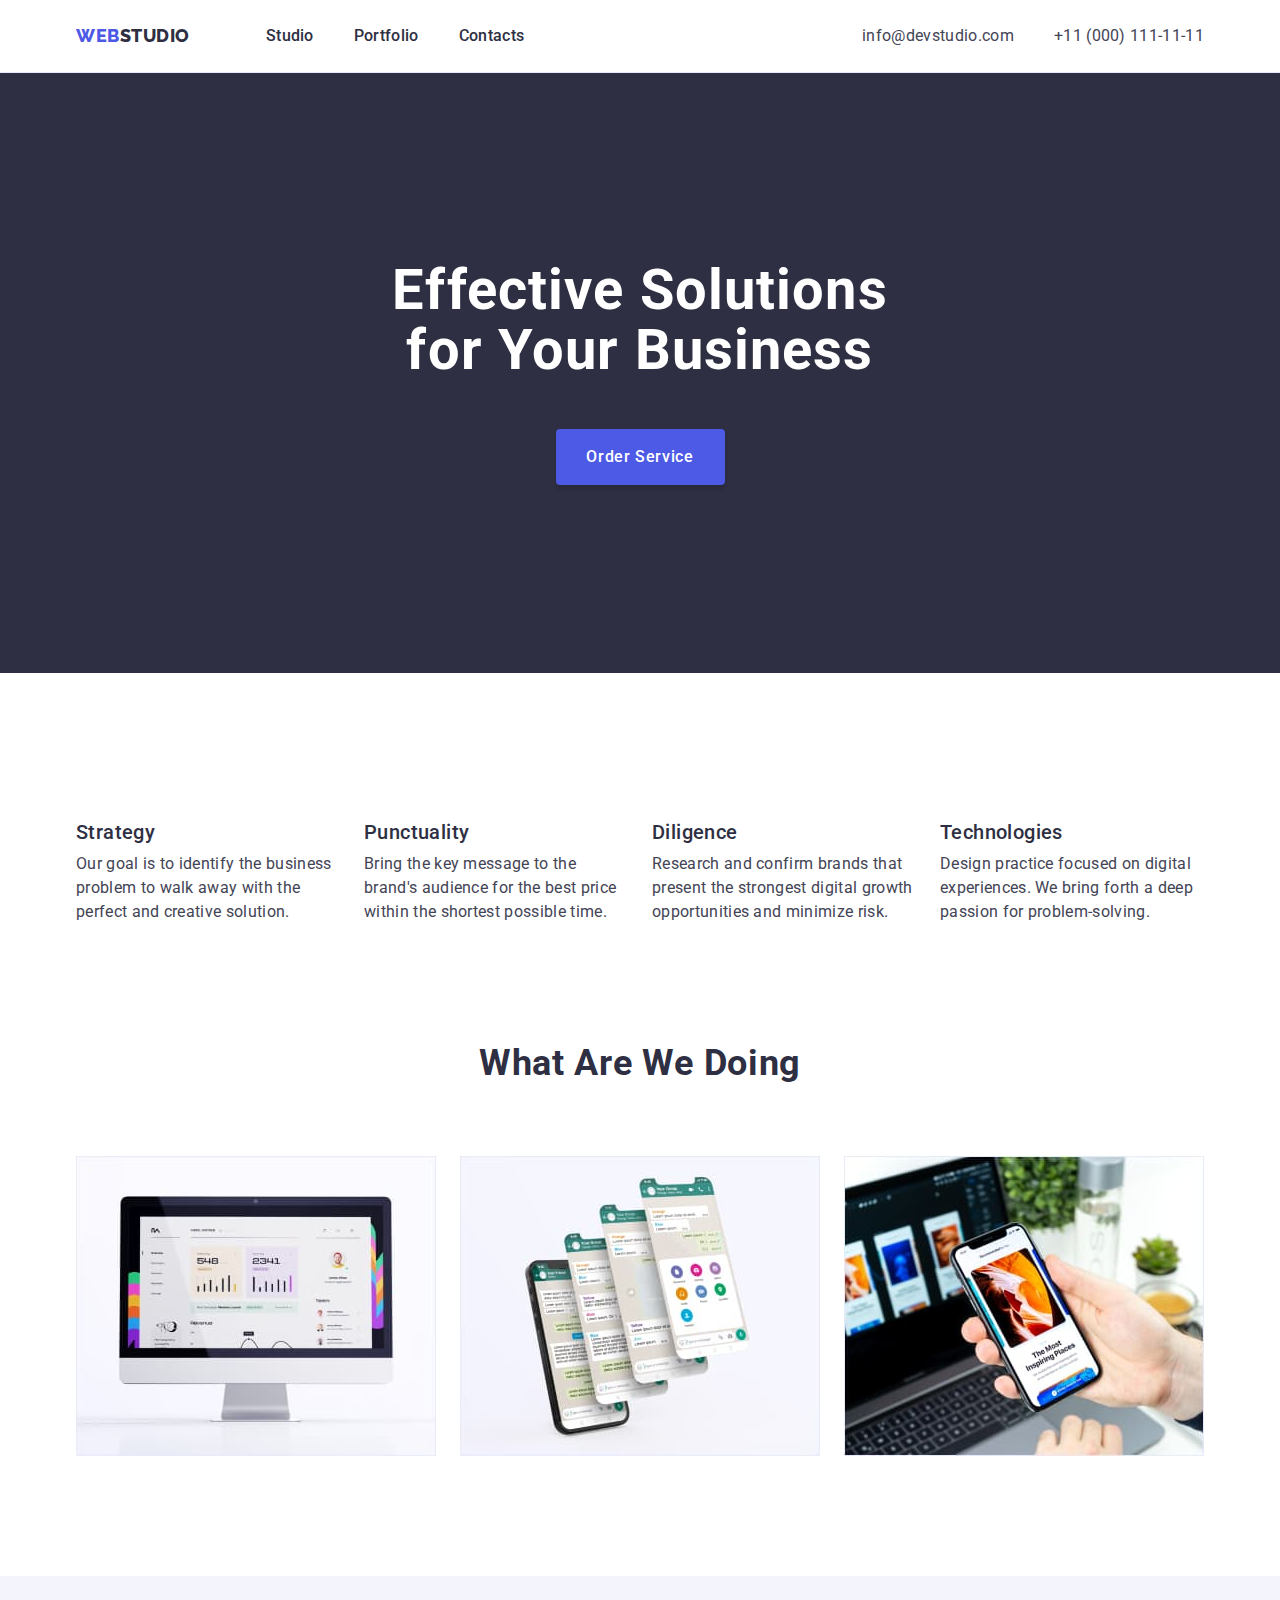
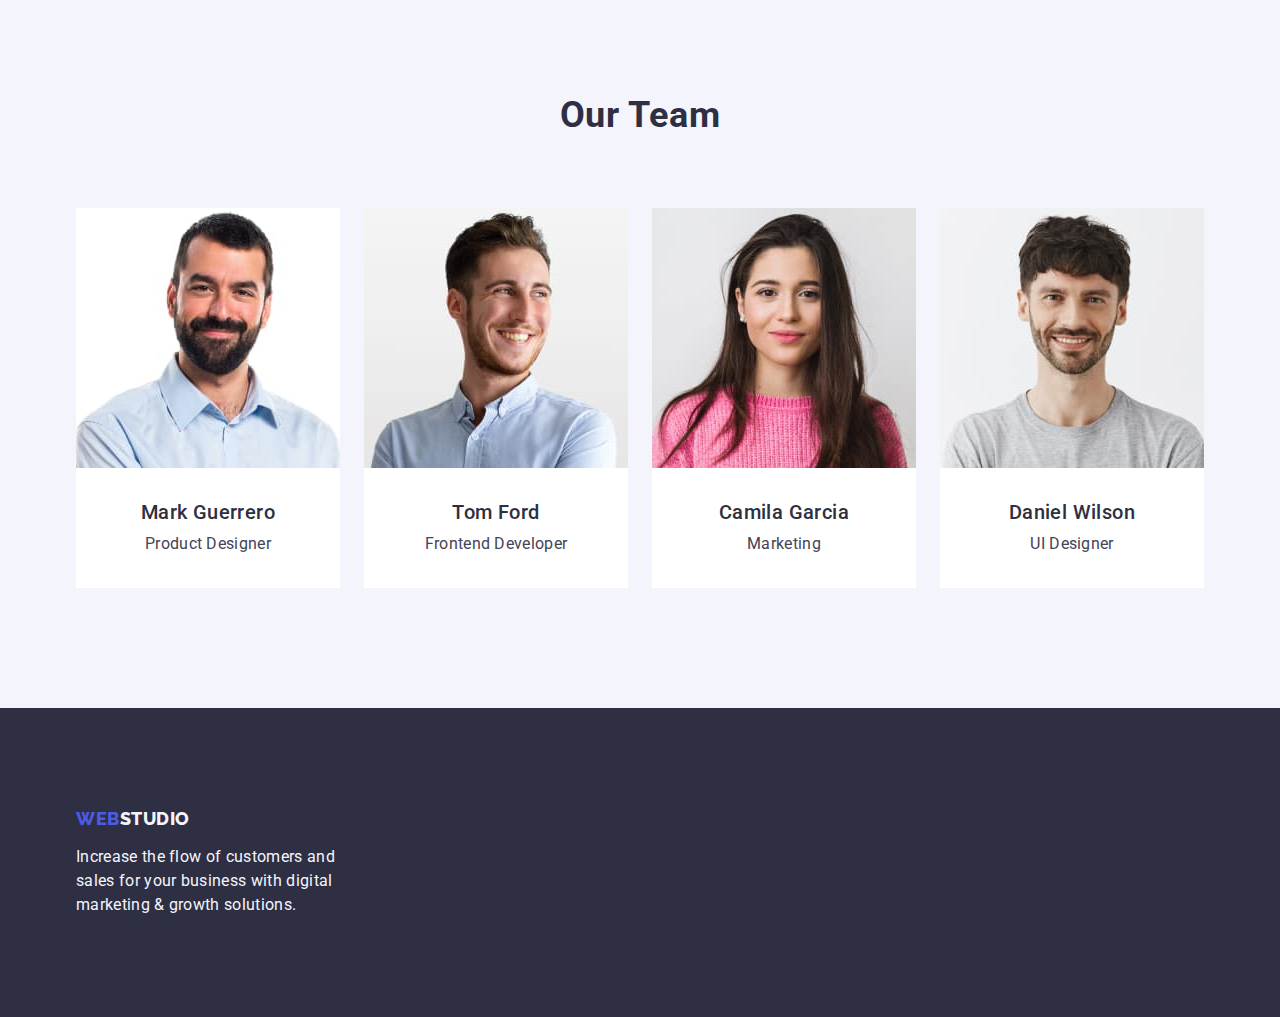
==== index.html @ fc1db621 "Initial commit" ====
<!DOCTYPE html>
<html lang="en">
  <head>
    <meta charset="UTF-8" />
    <meta http-equiv="X-UA-Compatible" content="IE=edge" />
    <meta name="viewport" content="width=device-width, initial-scale=1.0" />
    <title>WebStudio</title>
    <link
      rel="stylesheet"
      href="https://cdnjs.cloudflare.com/ajax/libs/modern-normalize/1.0.0/modern-normalize.min.css"
    />
    <link rel="stylesheet" href="./css/styles.css" />
    <link rel="preconnect" href="https://fonts.googleapis.com" />
    <link rel="preconnect" href="https://fonts.gstatic.com" crossorigin />
    <link
      href="https://fonts.googleapis.com/css2?family=Raleway:wght@800&family=Roboto:wght@400;500;700;900&display=swap"
      rel="stylesheet"
    />
  </head>
  <body>
    <!-- header -->
    <header class="line-head">
      <div class="head-flex container">
        <nav class="nav-head">
          <!-- logo -->
          <a href="./index.html" class="logo-link link"
            >Web<span class="box-studio">Studio</span></a
          >
          <!-- menu_nav -->
          <ul class="menu-nav list">
            <li class="menu-link">
              <a href="./index.html" class="link-nav link">Studio</a>
            </li>
            <li class="menu-link">
              <a href="./portfolio.html" class="link-nav link">Portfolio</a>
            </li>
            <li class="menu-link">
              <a href="" class="link-nav link">Contacts</a>
            </li>
          </ul>
        </nav>
        <!-- number-phone -->
        <address class="contacts">
          <ul class="list menu-nav">
            <li>
              <a href="mailto:info@devstudio.com" class="link-cont link"
                >info@devstudio.com</a
              >
            </li>
            <li>
              <a href="tel:+110001111111" class="link-cont link"
                >+11 (000) 111-11-11</a
              >
            </li>
          </ul>
        </address>
      </div>
    </header>
    <!--main_content-->
    <main class="main-content">
      <!-- hero -->
      <section class="hero-img">
        <div class="container">
          <!-- title_text -->
          <h1 class="hero-title">Effective Solutions for Your Business</h1>
          <!-- button_order_servis -->
          <button type="button" class="order-btn">Order Service</button>
        </div>
      </section>
      <!-- section_feature -->
      <section class="feature-sect">
        <div class="container">
          <h2 class="title-features">What are our features?</h2>
          <!-- feature_list -->
          <ul class="list feature-list">
            <!-- feature1 -->
            <li class="child-list">
              <!-- title -->
              <h3 class="title-three desc-feature">Strategy</h3>
              <!-- description -->
              <p class="paragraphs">
                Our goal is to identify the business problem to walk away with
                the perfect and creative solution.
              </p>
            </li>
            <!-- feature2 -->
            <li class="child-list">
              <!-- title -->
              <h3 class="title-three desc-feature">Punctuality</h3>
              <!-- description -->
              <p class="paragraphs">
                Bring the key message to the brand's audience for the best price
                within the shortest possible time.
              </p>
            </li>
            <!-- feature3 -->
            <li class="child-list">
              <!-- title -->
              <h3 class="title-three desc-feature">Diligence</h3>
              <!-- description -->
              <p class="paragraphs">
                Research and confirm brands that present the strongest digital
                growth opportunities and minimize risk.
              </p>
            </li>
            <!-- feature4 -->
            <li class="child-list">
              <!-- title -->
              <h3 class="title-three desc-feature">Technologies</h3>
              <!-- description -->
              <p class="paragraphs">
                Design practice focused on digital experiences. We bring forth a
                deep passion for problem-solving.
              </p>
            </li>
          </ul>
        </div>
      </section>
      <!-- what_are_we_doing -->
      <section class="we-do-sect">
        <div class="container">
          <h2 class="we-do-title">What are we doing</h2>
          <!-- photo_list -->
          <ul class="list photo-list">
            <li class="part-of-photo-list">
              <img
                src="./images/display_laptop.jpg"
                alt="Display laptop"
                width="360"
              />
            </li>
            <li class="part-of-photo-list">
              <img
                src="./images/phone_screanshots.jpg"
                alt="Phone Screanshots"
                width="360"
              />
            </li>
            <li class="part-of-photo-list">
              <img
                src="./images/phone_in_hand.jpg"
                alt="Phone in hand"
                width="360"
              />
            </li>
          </ul>
        </div>
      </section>
      <!-- our_team -->
      <section class="our-team">
        <div class="container">
          <h2 class="we-do-title our-team-title">Our Team</h2>
          <ul class="list list-our-team">
            <!-- employee_profile_mark_guerrero  -->
            <li class="our-team-cards">
              <!-- photo -->
              <img src="./images/mark.jpg" alt="team member" width="264" />
              <div class="name-job">
                <!-- name -->
                <h3 class="title-three title-prof">Mark Guerrero</h3>
                <!-- job title -->
                <p class="paragraphs par-prof">Product Designer</p>
              </div>
            </li>
            <!-- employee_profile_tom_ford  -->
            <li class="our-team-cards">
              <!-- photo -->
              <img src="./images/tom.jpg" alt="team member" width="264" />
              <div class="name-job">
                <!-- name -->
                <h3 class="title-three title-prof">Tom Ford</h3>
                <!-- job title -->
                <p class="paragraphs par-prof">Frontend Developer</p>
              </div>
            </li>
            <!-- employee_profile_camila_garcia  -->
            <li class="our-team-cards">
              <!-- photo -->
              <img src="./images/camila.jpg" alt="team member" width="264" />
              <!-- name -->
              <div class="name-job">
                <h3 class="title-three title-prof">Camila Garcia</h3>
                <!-- job title -->
                <p class="paragraphs par-prof">Marketing</p>
              </div>
            </li>
            <!-- employee_profile_daniel_wilson  -->
            <li class="our-team-cards">
              <!-- photo -->
              <img src="./images/daniel.jpg" alt="team member" width="264" />
              <div class="name-job">
                <!-- name -->
                <h3 class="title-three title-prof">Daniel Wilson</h3>
                <!-- job title -->
                <p class="paragraphs par-prof">UI Designer</p>
              </div>
            </li>
          </ul>
        </div>
      </section>
    </main>
    <!--footer-->
    <footer class="footer-site">
      <div class="container">
        <!-- logo -->
        <a href="./index.html" class="logo-link-foot link"
          >Web<span class="box-web-foot">Studio</span></a
        >
        <p class="foot-paragraph">
          Increase the flow of customers and sales for your business with
          digital marketing & growth solutions.
        </p>
      </div>
    </footer>
  </body>
</html>
---- css/styles.css ----
:root {
  --btn-brd-collor: #e7e9fc;
  --primary-brand-iris: #4d5ae5;
  --pressed-state-ocean: #404bbf;
  --nav-blue: #2e2f42;
  --body-text-slate: #434455;
  --paragraf-collor: #434455;
  --light-bgr-cloud: #f4f4fd;
  --primary-bg: #fff;
}
/* global-selectors */
*,
*::before,
*::after {
  margin: 0;
  padding: 0;
}
img {
  display: block;
}
body {
  font-family: "Roboto", sans-serif;
  color: var(--body-text-slate);
  background-color: var(--primary-bg);
}
/* overall dimensions of the box */
.container {
  width: 1158px;
  margin: 0 auto;
  padding: 0 15px;
}
/* site-head*/
.line-head {
  background-color: var(--primary-bg);
  border-bottom: 1px solid #e7e9fc;
}

.head-flex {
  display: flex;
  align-items: center;
}
/* navigation-block */
.nav-head {
  display: flex;
  align-items: center;
  margin-right: auto;
}
/* logo */
.logo-link {
  margin-right: 76px;
  font-family: "Raleway", sans-serif;
  font-weight: 800;
  font-size: 18px;
  line-height: 1.17;
  letter-spacing: 0.03em;
  text-transform: uppercase;
  color: var(--primary-brand-iris);
}
.logo-link .box-studio {
  color: var(--nav-blue);
}
/* site-nav */
.menu-nav {
  display: flex;
  gap: 40px;
}
.link-nav {
  display: block;
  padding: 24px 0;
  font-family: "Roboto", sans-serif;
  font-weight: 500;
  font-size: 16px;
  line-height: 1.5;
  letter-spacing: 0.02em;
  color: var(--nav-blue);
}
.link-nav:hover {
  color: var(--pressed-state-ocean);
}
.link-nav:focus {
  color: var(--pressed-state-ocean);
}
/* list-address */
.contacts {
  font-style: normal;
}
.link-cont {
  display: block;
  padding: 24px 0;
  font-family: "Roboto", sans-serif;
  font-weight: 400;
  font-size: 16px;
  line-height: 1.5;
  font-style: normal;
  letter-spacing: 0.02em;
  color: var(--body-text-slate);
}
.link-cont:hover {
  color: var(--pressed-state-ocean);
}
.link-cont:focus {
  color: var(--pressed-state-ocean);
}
/* site-main */
.main-content {
  background-color: var(--primary-bg);
}
/* block-hero */
.hero-img {
  background-color: var(--nav-blue);
  padding: 188px 0;
}
.hero-title {
  margin: 0 auto 48px;
  max-width: 496px;
  font-family: "Roboto";
  font-weight: 700;
  font-size: 56px;
  line-height: 1.07;
  text-align: center;
  letter-spacing: 0.02em;
  color: var(--primary-bg);
}
.order-btn {
  margin: 0 auto;
  height: 56px;
  min-width: 169px;
  display: block;
  font-family: "Roboto", sans-serif;
  font-weight: 500;
  font-size: 16px;
  line-height: 1.5;
  letter-spacing: 0.04em;
  border-radius: 4px;
  border: none;
  box-shadow: 0px 4px 4px rgba(0, 0, 0, 0.15);
  color: var(--primary-bg);
  background-color: var(--primary-brand-iris);
  cursor: pointer;
}
.order-btn:hover {
  background-color: var(--pressed-state-ocean);
}
.order-btn:focus {
  background-color: var(--pressed-state-ocean);
}
/* block feature */
.feature-sect {
  padding: 120px 0;
}
.feature-list {
  display: flex;
  gap: 24px;
}
.child-list {
  width: calc((100% - 72px) / 4);
}
.title-features {
  visibility: hidden;
}
.desc-feature {
  margin-bottom: 8px;
}
.title-three {
  font-family: "Roboto", sans-serif;
  font-weight: 500;
  font-size: 20px;
  line-height: 1.2;
  letter-spacing: 0.02em;
  list-style: none;
  color: var(--nav-blue);
}
.paragraphs {
  font-family: "Roboto", sans-serif;
  font-size: 16px;
  line-height: 1.5;
  letter-spacing: 0.02em;
  color: var(--body-text-slate);
}
/* block-we-do */
.we-do-sect {
  padding-bottom: 120px;
}
.we-do-title {
  margin-bottom: 72px;
  font-family: "Roboto" sans-serif;
  font-weight: 700;
  font-size: 36px;
  line-height: 1.11;
  text-align: center;
  letter-spacing: 0.02em;
  text-transform: capitalize;
  color: var(--nav-blue);
}
.photo-list {
  display: flex;
  gap: 24px;
}
.part-of-photo-list {
  width: calc((100% - 48px) / 3);
}
/* block-our-team */
.our-team {
  background-color: var(--light-bgr-cloud);
  padding: 120px 0;
}
.our-team-title {
  margin-bottom: 72px;
}
.list-our-team {
  display: flex;
  gap: 24px;
}
.our-team-cards {
  background-color: #ffffff;
  flex-basis: calc((100% - 3 * 24px) / 4);
}
.name-job {
  padding: 32px 16px;
  border-radius: 0px 0px 4px 4px;
}
.title-prof {
  text-align: center;
  margin-bottom: 8px;
}
.par-prof {
  text-align: center;
}
/* content-footer-studio */
.footer-site {
  background-color: var(--nav-blue);
  padding: 100px 0;
}
.footer-site p {
  font-family: "Roboto";
  font-weight: 400;
  font-size: 16px;
  line-height: 24px;
  color: var(--light-bgr-cloud);
}
.logo-link-foot {
  display: inline-block;
  margin-bottom: 16px;
  font-family: "Raleway", sans-serif;
  font-weight: 800;
  font-size: 18px;
  line-height: 1.17;
  letter-spacing: 0.03em;
  text-transform: uppercase;
  color: var(--primary-brand-iris);
}
.logo-link-foot .box-web-foot {
  color: var(--light-bgr-cloud);
}
/* main-content-portfolio */
/* block-filtr-btn */
.portf-sect {
  padding: 96px 120px;
}
.list-flt-btn {
  display: flex;
  justify-content: center;
  gap: 24px;
  margin-bottom: 72px;
}
.list {
  list-style: none;
}
.btn {
  padding: 12px 24px;
  font-family: "Roboto", sans-serif;
  font-weight: 500;
  font-size: 16px;
  line-height: 1.5;
  letter-spacing: 0.04em;
  border: 1px solid var(--btn-brd-collor);
  border-radius: 4px;
  background-color: var(--light-bgr-cloud);
  color: var(--primary-brand-iris);
  cursor: pointer;
}
.btn:active {
  font-family: "Roboto", sans-serif;
  font-weight: 500;
  font-size: 16px;
  line-height: 1.5;
  letter-spacing: 0.04em;
  box-shadow: 0px 3px 1px rgba(0, 0, 0, 0.1), 0px 2px 1px rgba(0, 0, 0, 0.08),
    0px 2px 2px rgba(0, 0, 0, 0.12);
  background-color: var(--pressed-state-ocean);
  color: var(--primary-bg);
}
.btn:hover {
  color: #ffffff;
  background-color: #404bbf;
  border: 1px solid transparent;
}
.btn:focus {
  color: #ffffff;
  background-color: #404bbf;
  border: 1px solid transparent;
}
.link {
  text-decoration: none;
}
.gall-list {
  display: flex;
  flex-wrap: wrap;
  column-gap: 24px;
  row-gap: 48px;
}
.part-of-gall-list {
  flex-basis: calc((100% - 48px) / 3);
}
.name-categ {
  padding: 32px 16px;
  border: 1px solid var(--btn-brd-collor);
  border-top: none;
}
.gallery {
  font-family: "Roboto";
  font-weight: 500;
  font-size: 20px;
  line-height: 24px;
  letter-spacing: 0.02em;
  color: var(--nav-blue);
}
.gall-title {
  margin-bottom: 8px;
}
/* footer-portfolio */

.foot-paragraph {
  max-width: 264px;
  font-family: "Roboto", sans-serif;
  font-weight: 400;
  font-size: 16px;
  line-height: 1.5;
  letter-spacing: 0.02em;
  color: var(--light-bgr-cloud);
}
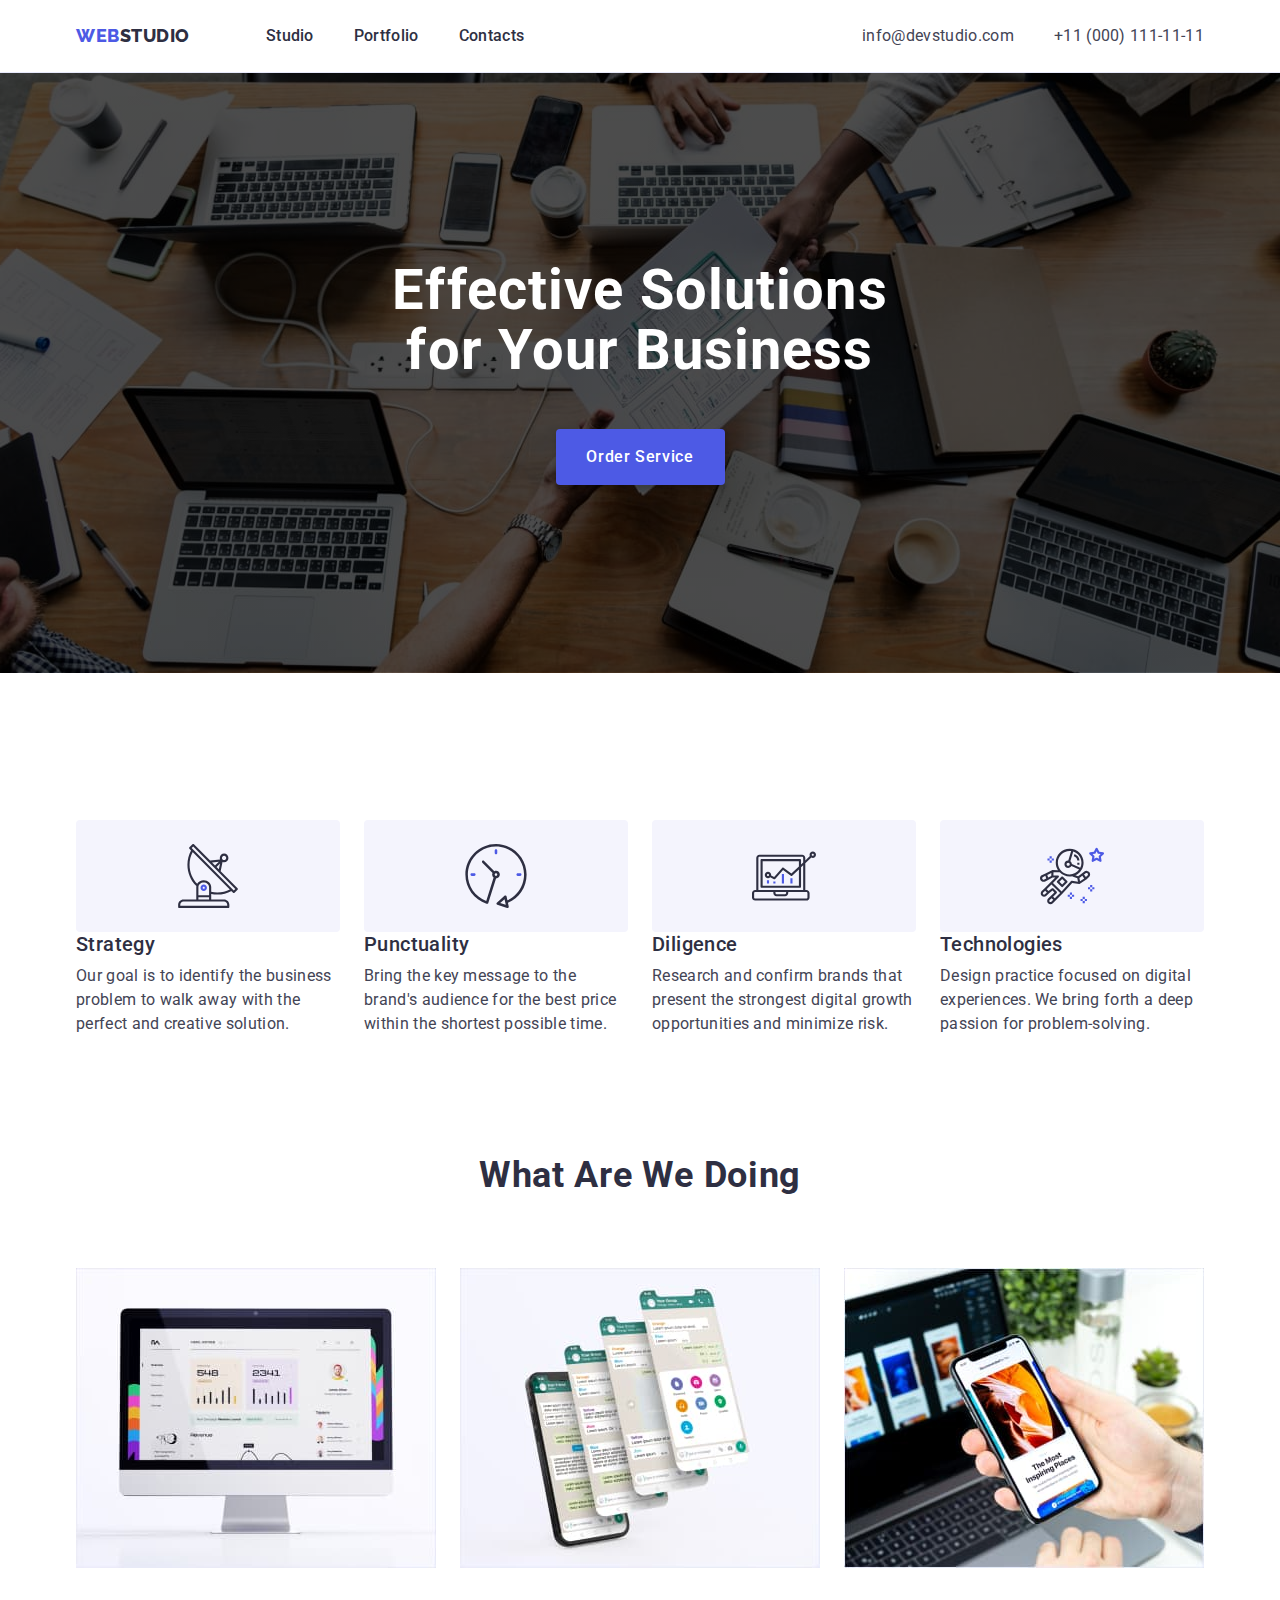
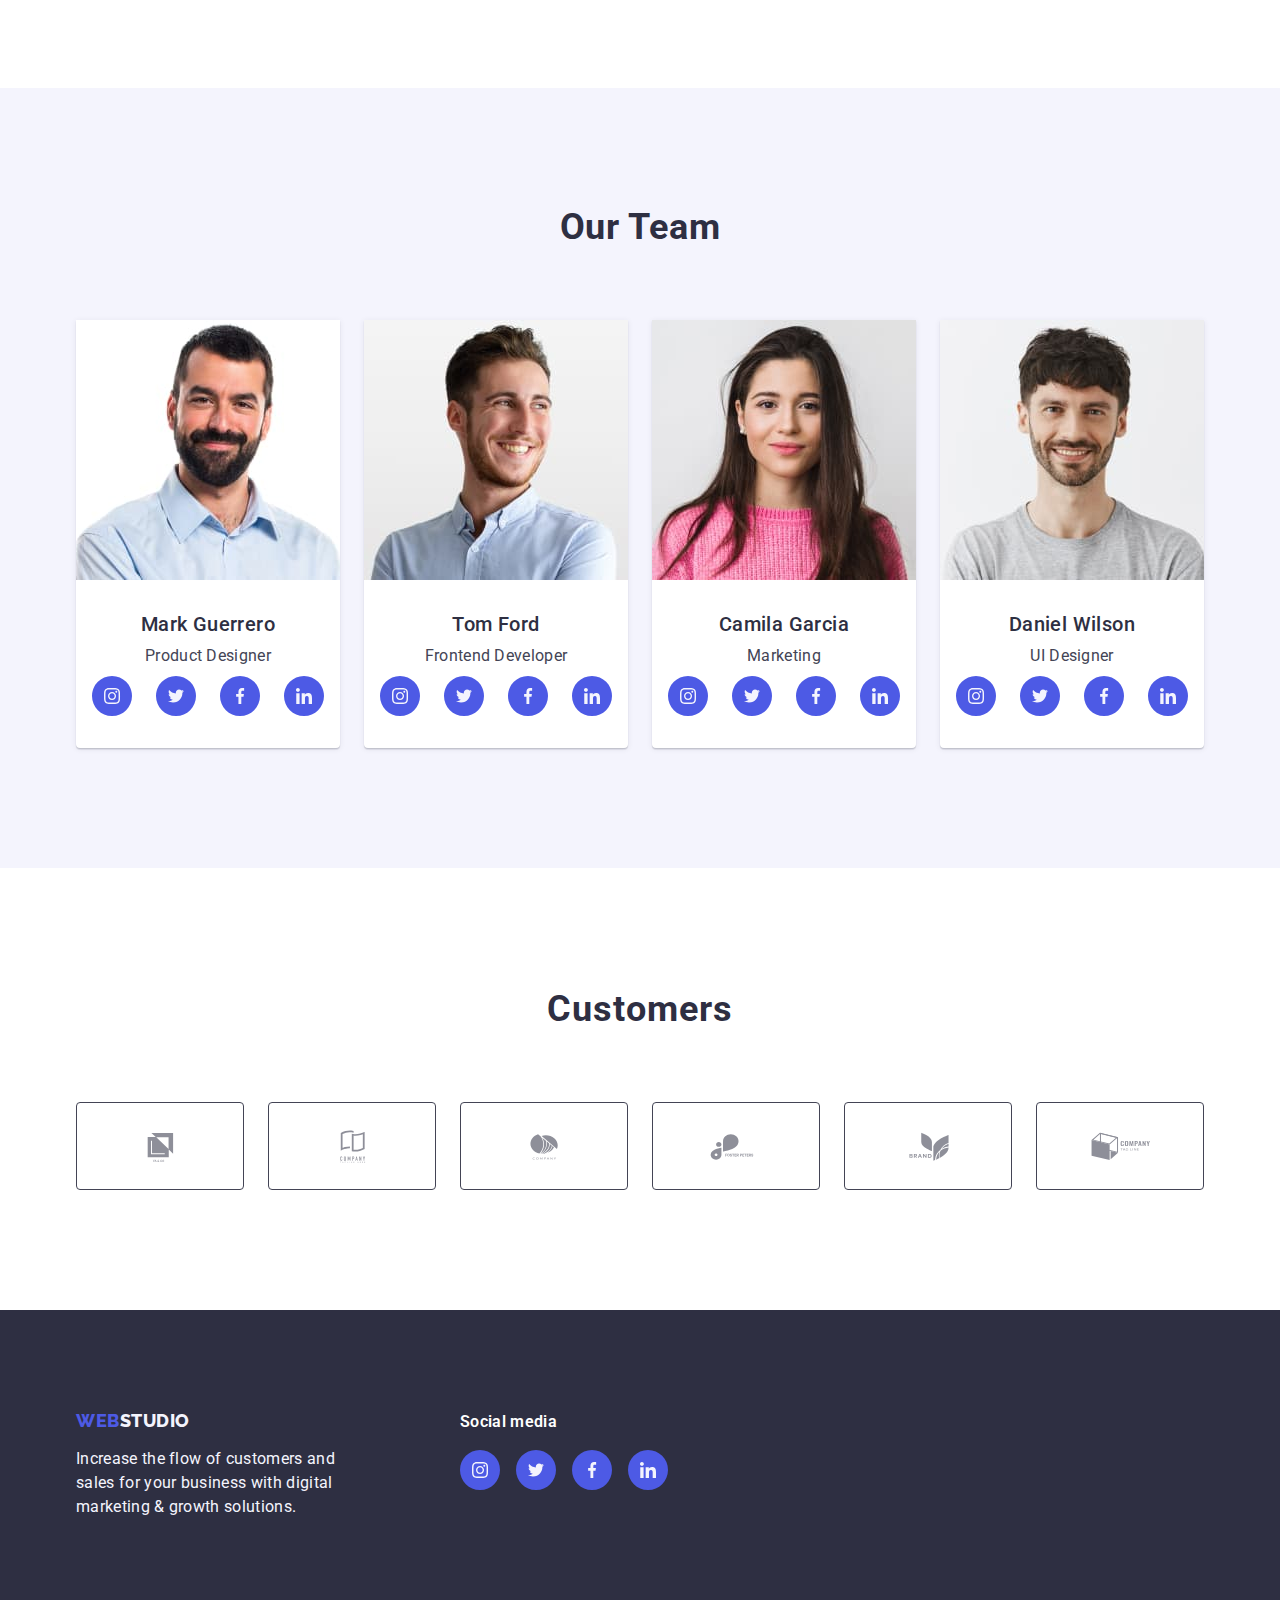
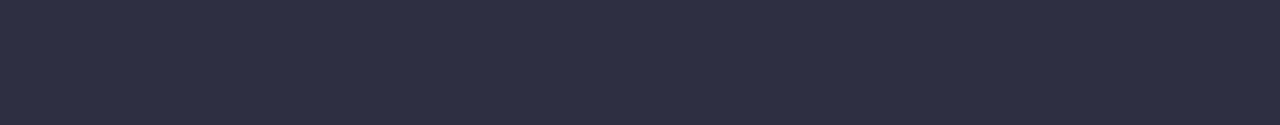
==== commit 28cad123: "creat icon and new section with our customers" ====
--- a/index.html
+++ b/index.html
@@ -75,6 +75,12 @@
           <ul class="list feature-list">
             <!-- feature1 -->
             <li class="child-list">
+              <!-- image -->
+              <div class="bg-img">
+                <svg class="feature-img">
+                  <use href="./images/icons.svg#icon-antenna"></use>
+                </svg>
+              </div>
               <!-- title -->
               <h3 class="title-three desc-feature">Strategy</h3>
               <!-- description -->
@@ -85,6 +91,12 @@
             </li>
             <!-- feature2 -->
             <li class="child-list">
+              <!-- image -->
+              <div class="bg-img">
+                <svg class="feature-img">
+                  <use href="./images/icons.svg#icon-clock"></use>
+                </svg>
+              </div>
               <!-- title -->
               <h3 class="title-three desc-feature">Punctuality</h3>
               <!-- description -->
@@ -95,6 +107,12 @@
             </li>
             <!-- feature3 -->
             <li class="child-list">
+              <!-- image -->
+              <div class="bg-img">
+                <svg class="feature-img">
+                  <use href="./images/icons.svg#icon-diagram"></use>
+                </svg>
+              </div>
               <!-- title -->
               <h3 class="title-three desc-feature">Diligence</h3>
               <!-- description -->
@@ -105,6 +123,12 @@
             </li>
             <!-- feature4 -->
             <li class="child-list">
+              <!-- image -->
+              <div class="bg-img">
+                <svg class="feature-img">
+                  <use href="./images/icons.svg#icon-astronaut"></use>
+                </svg>
+              </div>
               <!-- title -->
               <h3 class="title-three desc-feature">Technologies</h3>
               <!-- description -->
@@ -160,6 +184,33 @@
                 <h3 class="title-three title-prof">Mark Guerrero</h3>
                 <!-- job title -->
                 <p class="paragraphs par-prof">Product Designer</p>
+                <!-- social-media-list -->
+                <ul class="social-list list">
+                  <!-- instagramm -->
+                  <li>
+                    <svg class="soc-med-img">
+                      <use href="./images/icons.svg#icon-inst"></use>
+                    </svg>
+                  </li>
+                  <!-- twitter -->
+                  <li>
+                    <svg class="soc-med-img">
+                      <use href="./images/icons.svg#icon-twit"></use>
+                    </svg>
+                  </li>
+                  <!-- facebook -->
+                  <li>
+                    <svg class="soc-med-img">
+                      <use href="./images/icons.svg#icon-face"></use>
+                    </svg>
+                  </li>
+                  <!-- linkedin -->
+                  <li>
+                    <svg class="soc-med-img">
+                      <use href="./images/icons.svg#icon-in"></use>
+                    </svg>
+                  </li>
+                </ul>
               </div>
             </li>
             <!-- employee_profile_tom_ford  -->
@@ -171,6 +222,33 @@
                 <h3 class="title-three title-prof">Tom Ford</h3>
                 <!-- job title -->
                 <p class="paragraphs par-prof">Frontend Developer</p>
+                <!-- social-media-list -->
+                <ul class="social-list list">
+                  <!-- instagramm -->
+                  <li>
+                    <svg class="soc-med-img">
+                      <use href="./images/icons.svg#icon-inst"></use>
+                    </svg>
+                  </li>
+                  <!-- twitter -->
+                  <li>
+                    <svg class="soc-med-img">
+                      <use href="./images/icons.svg#icon-twit"></use>
+                    </svg>
+                  </li>
+                  <!-- facebook -->
+                  <li>
+                    <svg class="soc-med-img">
+                      <use href="./images/icons.svg#icon-face"></use>
+                    </svg>
+                  </li>
+                  <!-- linkedin -->
+                  <li>
+                    <svg class="soc-med-img">
+                      <use href="./images/icons.svg#icon-in"></use>
+                    </svg>
+                  </li>
+                </ul>
               </div>
             </li>
             <!-- employee_profile_camila_garcia  -->
@@ -182,6 +260,33 @@
                 <h3 class="title-three title-prof">Camila Garcia</h3>
                 <!-- job title -->
                 <p class="paragraphs par-prof">Marketing</p>
+                <!-- social-media-list -->
+                <ul class="social-list list">
+                  <!-- instagramm -->
+                  <li>
+                    <svg class="soc-med-img">
+                      <use href="./images/icons.svg#icon-inst"></use>
+                    </svg>
+                  </li>
+                  <!-- twitter -->
+                  <li>
+                    <svg class="soc-med-img">
+                      <use href="./images/icons.svg#icon-twit"></use>
+                    </svg>
+                  </li>
+                  <!-- facebook -->
+                  <li>
+                    <svg class="soc-med-img">
+                      <use href="./images/icons.svg#icon-face"></use>
+                    </svg>
+                  </li>
+                  <!-- linkedin -->
+                  <li>
+                    <svg class="soc-med-img">
+                      <use href="./images/icons.svg#icon-in"></use>
+                    </svg>
+                  </li>
+                </ul>
               </div>
             </li>
             <!-- employee_profile_daniel_wilson  -->
@@ -193,6 +298,89 @@
                 <h3 class="title-three title-prof">Daniel Wilson</h3>
                 <!-- job title -->
                 <p class="paragraphs par-prof">UI Designer</p>
+                <!-- social-media-list -->
+                <ul class="social-list list">
+                  <!-- instagramm -->
+                  <li>
+                    <svg class="soc-med-img">
+                      <use href="./images/icons.svg#icon-inst"></use>
+                    </svg>
+                  </li>
+                  <!-- twitter -->
+                  <li>
+                    <svg class="soc-med-img">
+                      <use href="./images/icons.svg#icon-twit"></use>
+                    </svg>
+                  </li>
+                  <!-- facebook -->
+                  <li>
+                    <svg class="soc-med-img">
+                      <use href="./images/icons.svg#icon-face"></use>
+                    </svg>
+                  </li>
+                  <!-- linkedin -->
+                  <li>
+                    <svg class="soc-med-img">
+                      <use href="./images/icons.svg#icon-in"></use>
+                    </svg>
+                  </li>
+                </ul>
+              </div>
+            </li>
+          </ul>
+        </div>
+      </section>
+      <!-- customers -->
+      <section class="customers">
+        <h1 class="title-customers">Customers</h1>
+        <div class="container">
+          <ul class="list-customers list">
+            <!-- customer-one -->
+            <li class="customers-logo">
+              <div class="customers-bord">
+                <svg class="customers-img">
+                  <use href="./images/icons.svg#icon-Client"></use>
+                </svg>
+              </div>
+            </li>
+            <!-- customer-two -->
+            <li class="customers-logo">
+              <div class="customers-bord">
+                <svg class="customers-img">
+                  <use href="./images/icons.svg#icon-Client-second"></use>
+                </svg>
+              </div>
+            </li>
+            <!-- customer-tree -->
+            <li class="customers-logo">
+              <div class="customers-bord">
+                <svg class="customers-img">
+                  <use href="./images/icons.svg#icon-Client-thirth"></use>
+                </svg>
+              </div>
+            </li>
+            <!-- customer-four -->
+            <li class="customers-logo">
+              <div class="customers-bord">
+                <svg class="customers-img">
+                  <use href="./images/icons.svg#icon-Client-fourth"></use>
+                </svg>
+              </div>
+            </li>
+            <!-- customer-fift -->
+            <li class="customers-logo">
+              <div class="customers-bord">
+                <svg class="customers-img">
+                  <use href="./images/icons.svg#icon-Client-fifth"></use>
+                </svg>
+              </div>
+            </li>
+            <!-- customer-six -->
+            <li class="customers-logo">
+              <div class="customers-bord">
+                <svg class="customers-img">
+                  <use href="./images/icons.svg#icon-Client-sixth"></use>
+                </svg>
               </div>
             </li>
           </ul>
@@ -201,15 +389,49 @@
     </main>
     <!--footer-->
     <footer class="footer-site">
-      <div class="container">
+      <div class="container flex-foot">
         <!-- logo -->
-        <a href="./index.html" class="logo-link-foot link"
-          >Web<span class="box-web-foot">Studio</span></a
-        >
-        <p class="foot-paragraph">
-          Increase the flow of customers and sales for your business with
-          digital marketing & growth solutions.
-        </p>
+        <div class="logo-box-foot">
+          <a href="./index.html" class="logo-link-foot link"
+            >Web<span class="box-web-foot">Studio</span></a
+          >
+          <p class="foot-paragraph">
+            Increase the flow of customers and sales for your business with
+            digital marketing & growth solutions.
+          </p>
+        </div>
+        <!-- social-media-foot -->
+        <div class="soc-med-box">
+          <address>
+            <h1 class="soc-med-foot-title">Social media</h1>
+            <ul class="soc-list-foot list">
+              <!-- instagramm -->
+              <li>
+                <svg class="soc-med-foot">
+                  <use href="./images/icons.svg#icon-inst"></use>
+                </svg>
+              </li>
+              <!-- twitter -->
+              <li>
+                <svg class="soc-med-foot">
+                  <use href="./images/icons.svg#icon-twit"></use>
+                </svg>
+              </li>
+              <!-- facebook -->
+              <li>
+                <svg class="soc-med-foot">
+                  <use href="./images/icons.svg#icon-face"></use>
+                </svg>
+              </li>
+              <!-- linkedin -->
+              <li>
+                <svg class="soc-med-foot">
+                  <use href="./images/icons.svg#icon-in"></use>
+                </svg>
+              </li>
+            </ul>
+          </address>
+        </div>
       </div>
     </footer>
   </body>
--- a/css/styles.css
+++ b/css/styles.css
@@ -7,6 +7,7 @@
   --paragraf-collor: #434455;
   --light-bgr-cloud: #f4f4fd;
   --primary-bg: #fff;
+  --light-slate-color: #8e8f99;
 }
 /* global-selectors */
 *,
@@ -14,6 +15,7 @@
 *::after {
   margin: 0;
   padding: 0;
+  /* outline: 2px solid red; */
 }
 img {
   display: block;
@@ -108,8 +110,14 @@
 /* block-hero */
 .hero-img {
   background-color: var(--nav-blue);
+  background-image: linear-gradient(rgba(0, 0, 0, 0.7), rgba(0, 0, 0, 0.7)),
+    url("../images/people-office.jpg");
+  background-repeat: no-repeat;
+  background-size: cover;
+  background-position: 50% 50%;
   padding: 188px 0;
 }
+
 .hero-title {
   margin: 0 auto 48px;
   max-width: 496px;
@@ -152,8 +160,23 @@
   display: flex;
   gap: 24px;
 }
+.feature-img {
+  position: absolute;
+  width: 64px;
+  height: 64px;
+  top: 50%;
+  left: 50%;
+  transform: translate(-50%, -50%);
+}
 .child-list {
   width: calc((100% - 72px) / 4);
+}
+.bg-img {
+  position: relative;
+  width: 264px;
+  height: 112px;
+  background-color: var(--light-bgr-cloud);
+  border-radius: 4px;
 }
 .title-features {
   visibility: hidden;
@@ -200,6 +223,22 @@
   width: calc((100% - 48px) / 3);
 }
 /* block-our-team */
+.social-list {
+  margin-top: 8px;
+  display: flex;
+  gap: 24px;
+  justify-content: center;
+}
+.soc-med-img {
+  width: 40px;
+  height: 40px;
+  display: inline-block;
+  vertical-align: middle;
+}
+.soc-med-img li {
+  text-align: center;
+  line-height: 100%;
+}
 .our-team {
   background-color: var(--light-bgr-cloud);
   padding: 120px 0;
@@ -214,6 +253,9 @@
 .our-team-cards {
   background-color: #ffffff;
   flex-basis: calc((100% - 3 * 24px) / 4);
+  box-shadow: 0px 1px 6px rgba(46, 47, 66, 0.08),
+    0px 1px 1px rgba(46, 47, 66, 0.16), 0px 2px 1px rgba(46, 47, 66, 0.08);
+  border-radius: 0px 0px 4px 4px;
 }
 .name-job {
   padding: 32px 16px;
@@ -225,6 +267,42 @@
 }
 .par-prof {
   text-align: center;
+}
+/* block-customers */
+.customers {
+  margin-bottom: 120px;
+}
+.title-customers {
+  padding-top: 120px;
+  margin-bottom: 72px;
+  font-family: "Roboto", sans-serif;
+  font-style: normal;
+  font-weight: 700;
+  font-size: 36px;
+  line-height: 1.17;
+  text-align: center;
+  letter-spacing: 0.03em;
+  color: var(--nav-blue);
+}
+.list-customers {
+  display: flex;
+  align-items: center;
+  gap: 24px;
+}
+.customers-bord {
+  position: relative;
+  border: 1px solid var(--body-text-slate);
+  border-radius: 4px;
+  width: 168px;
+  height: 88px;
+}
+.customers-img {
+  position: absolute;
+  top: 50%;
+  left: 50%;
+  transform: translate(-50%, -50%);
+  width: 104px;
+  height: 56px;
 }
 /* content-footer-studio */
 .footer-site {
@@ -339,3 +417,33 @@
   letter-spacing: 0.02em;
   color: var(--light-bgr-cloud);
 }
+/* block-social-media-footer */
+.flex-foot {
+  display: flex;
+}
+.soc-med-box {
+  padding-bottom: 130px;
+}
+.logo-box-foot {
+  margin-right: 120px;
+}
+.soc-med-foot-title {
+  margin-bottom: 16px;
+  font-family: "Roboto", sans-serif;
+  font-style: normal;
+  font-weight: 600;
+  font-size: 16px;
+  line-height: 1.5;
+  letter-spacing: 0.02em;
+  color: var(--primary-bg);
+}
+.soc-med-foot {
+  height: 40px;
+  width: 40px;
+}
+.soc-list-foot {
+  gap: 16px;
+  display: flex;
+  align-items: center;
+  justify-content: center;
+}
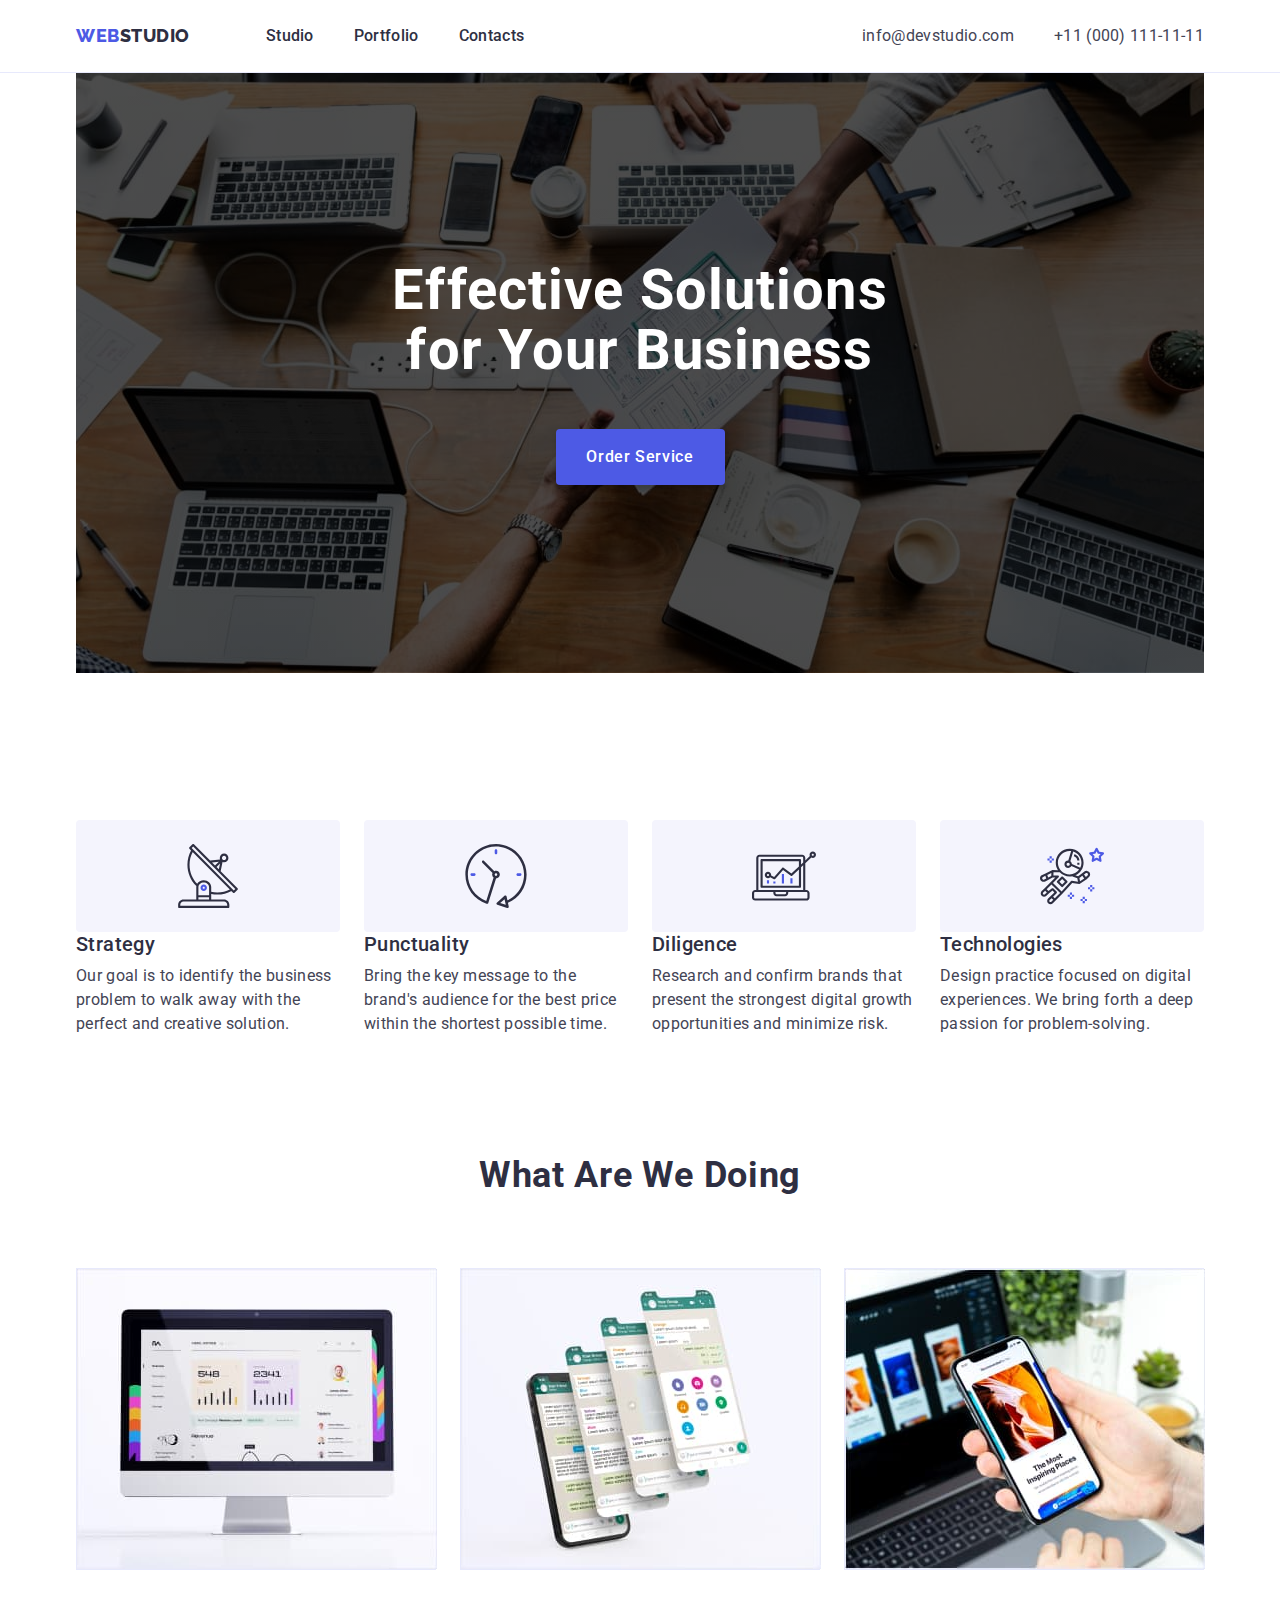
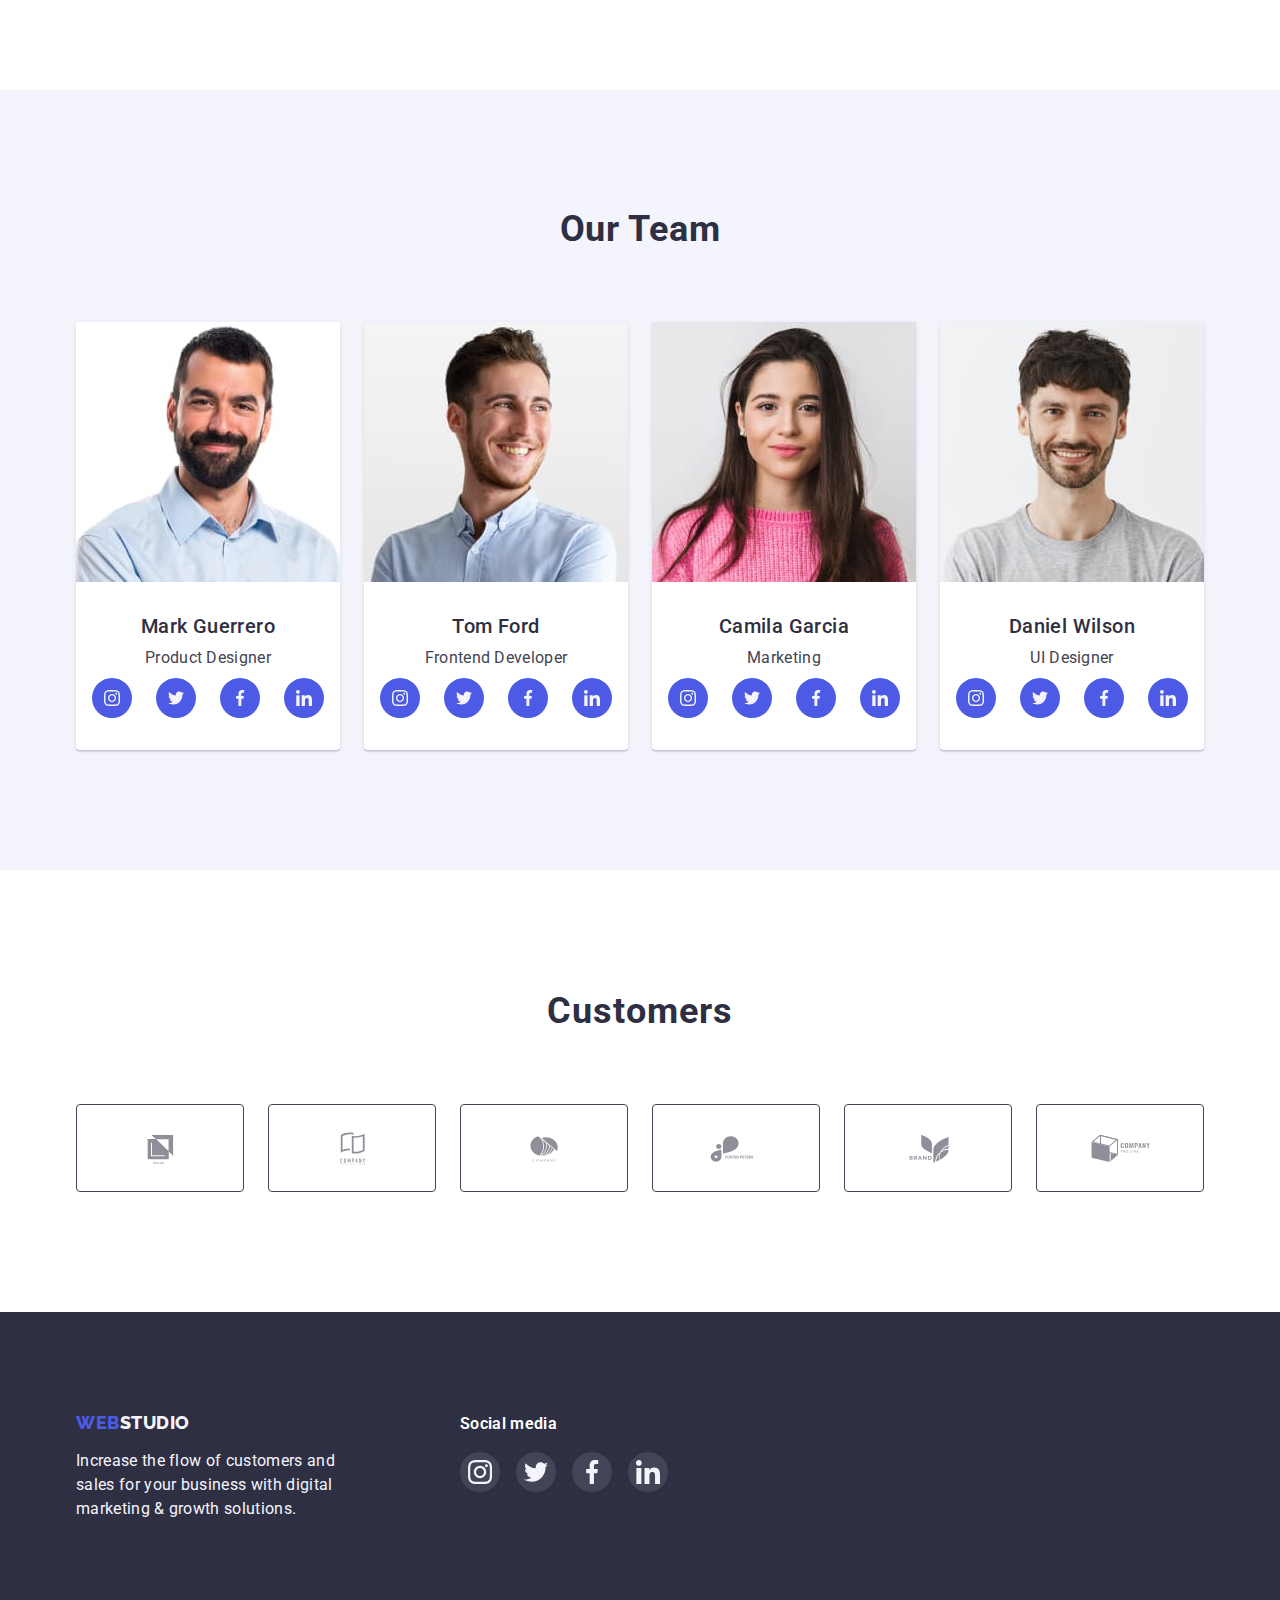
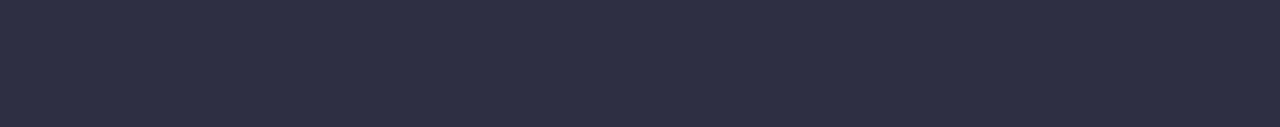
==== commit a2966310: "create efects hover focus" ====
--- a/index.html
+++ b/index.html
@@ -59,12 +59,14 @@
     <!--main_content-->
     <main class="main-content">
       <!-- hero -->
-      <section class="hero-img">
+      <section>
         <div class="container">
-          <!-- title_text -->
-          <h1 class="hero-title">Effective Solutions for Your Business</h1>
-          <!-- button_order_servis -->
-          <button type="button" class="order-btn">Order Service</button>
+          <div class="img-box">
+            <!-- title_text -->
+            <h1 class="hero-title">Effective Solutions for Your Business</h1>
+            <!-- button_order_servis -->
+            <button type="button" class="order-btn">Order Service</button>
+          </div>
         </div>
       </section>
       <!-- section_feature -->
@@ -408,25 +410,25 @@
               <!-- instagramm -->
               <li>
                 <svg class="soc-med-foot">
-                  <use href="./images/icons.svg#icon-inst"></use>
+                  <use href="./images/icons.svg#icon-inst-grey"></use>
                 </svg>
               </li>
               <!-- twitter -->
               <li>
                 <svg class="soc-med-foot">
-                  <use href="./images/icons.svg#icon-twit"></use>
+                  <use href="./images/icons.svg#icon-twit-grey"></use>
                 </svg>
               </li>
               <!-- facebook -->
               <li>
                 <svg class="soc-med-foot">
-                  <use href="./images/icons.svg#icon-face"></use>
+                  <use href="./images/icons.svg#icon-face-grey"></use>
                 </svg>
               </li>
               <!-- linkedin -->
               <li>
                 <svg class="soc-med-foot">
-                  <use href="./images/icons.svg#icon-in"></use>
+                  <use href="./images/icons.svg#icon-in-grey"></use>
                 </svg>
               </li>
             </ul>
--- a/css/styles.css
+++ b/css/styles.css
@@ -108,7 +108,7 @@
   background-color: var(--primary-bg);
 }
 /* block-hero */
-.hero-img {
+.img-box {
   background-color: var(--nav-blue);
   background-image: linear-gradient(rgba(0, 0, 0, 0.7), rgba(0, 0, 0, 0.7)),
     url("../images/people-office.jpg");
@@ -116,6 +116,7 @@
   background-size: cover;
   background-position: 50% 50%;
   padding: 188px 0;
+  max-width: 1440px;
 }
 
 .hero-title {
@@ -206,7 +207,7 @@
 }
 .we-do-title {
   margin-bottom: 72px;
-  font-family: "Roboto" sans-serif;
+  font-family: "Roboto", sans-serif;
   font-weight: 700;
   font-size: 36px;
   line-height: 1.11;
@@ -221,6 +222,8 @@
 }
 .part-of-photo-list {
   width: calc((100% - 48px) / 3);
+  border: 1px solid var(--btn-brd-collor);
+  object-fit: cover;
 }
 /* block-our-team */
 .social-list {
@@ -372,11 +375,15 @@
   color: #ffffff;
   background-color: #404bbf;
   border: 1px solid transparent;
+  box-shadow: 0px 3px 1px rgba(0, 0, 0, 0.1), 0px 2px 1px rgba(0, 0, 0, 0.08),
+    0px 2px 2px rgba(0, 0, 0, 0.12);
 }
 .btn:focus {
   color: #ffffff;
   background-color: #404bbf;
   border: 1px solid transparent;
+  box-shadow: 0px 3px 1px rgba(0, 0, 0, 0.1), 0px 2px 1px rgba(0, 0, 0, 0.08),
+    0px 2px 2px rgba(0, 0, 0, 0.12);
 }
 .link {
   text-decoration: none;
@@ -389,6 +396,14 @@
 }
 .part-of-gall-list {
   flex-basis: calc((100% - 48px) / 3);
+}
+.part-of-gall-list:hover {
+  box-shadow: 0px 1px 6px rgba(46, 47, 66, 0.08),
+    0px 1px 1px rgba(46, 47, 66, 0.16), 0px 2px 1px rgba(46, 47, 66, 0.08);
+}
+.part-of-gall-list:focus {
+  box-shadow: 0px 1px 6px rgba(46, 47, 66, 0.08),
+    0px 1px 1px rgba(46, 47, 66, 0.16), 0px 2px 1px rgba(46, 47, 66, 0.08);
 }
 .name-categ {
   padding: 32px 16px;
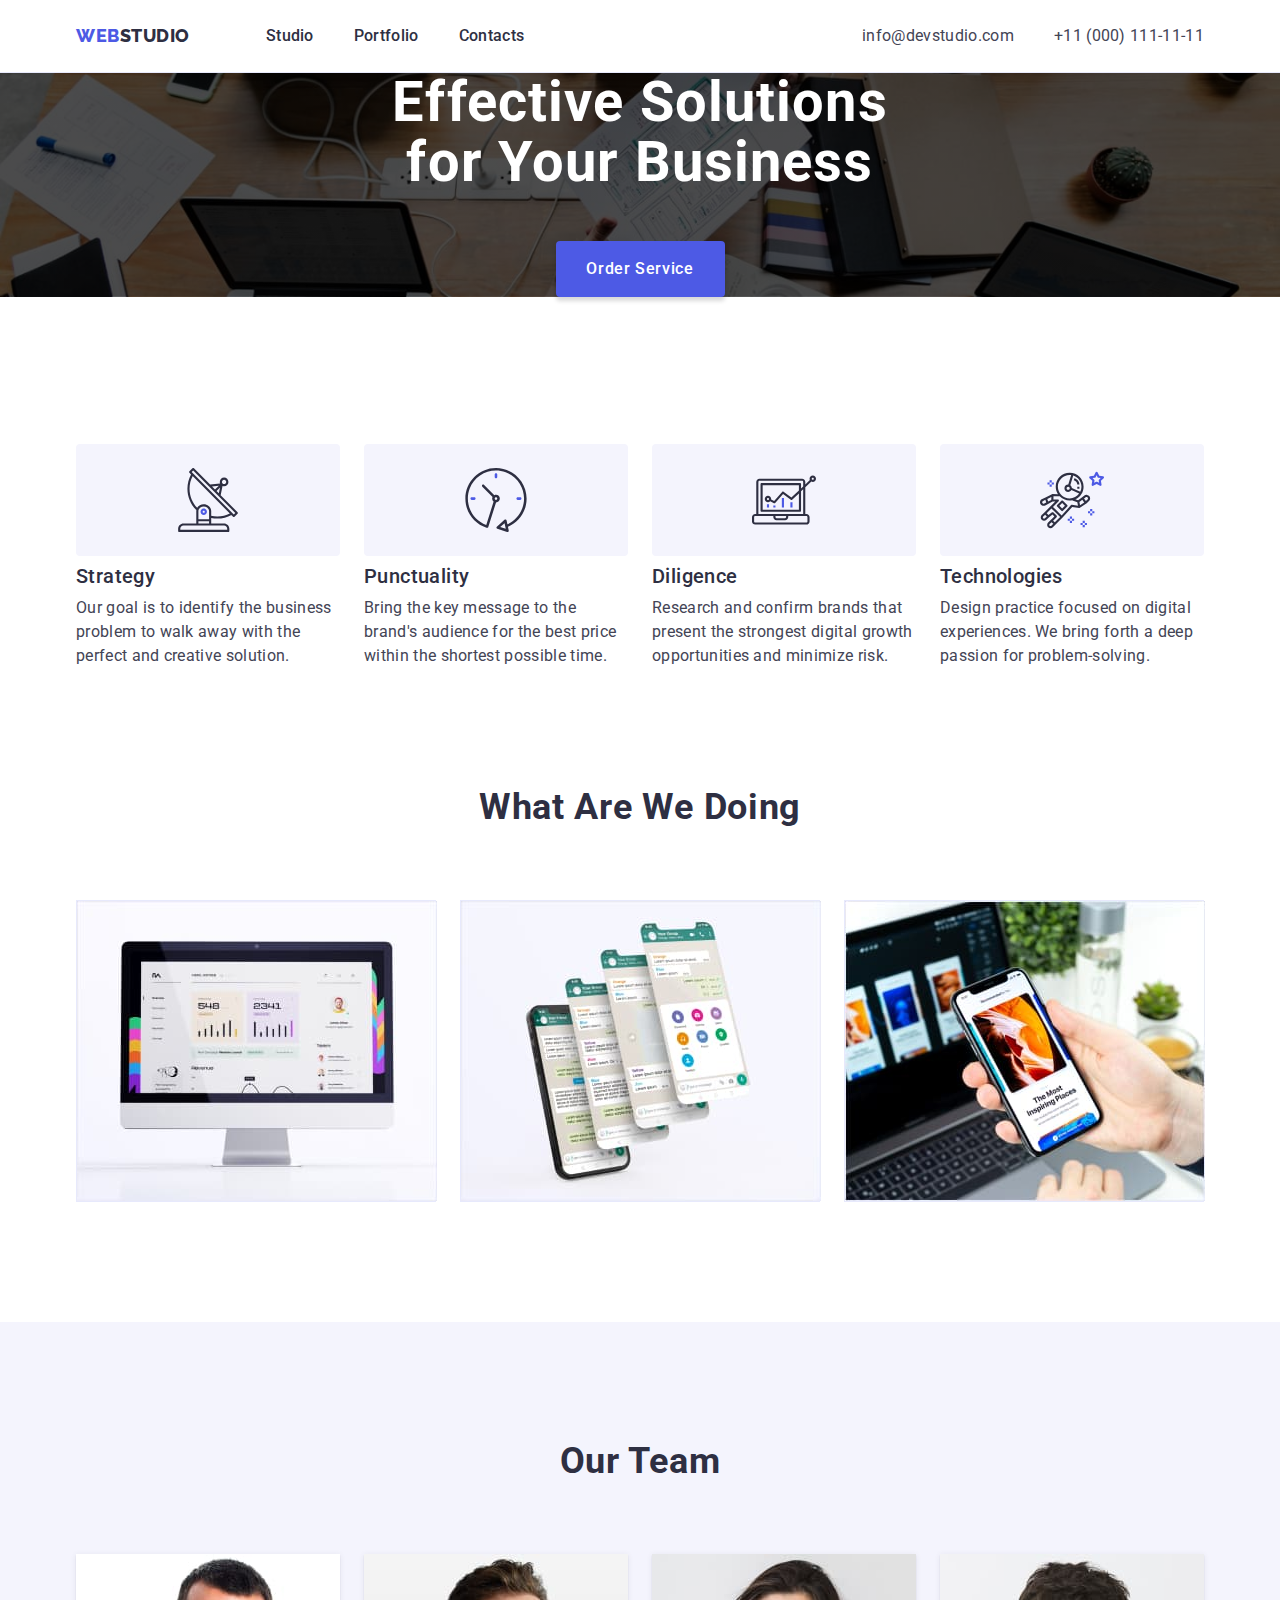
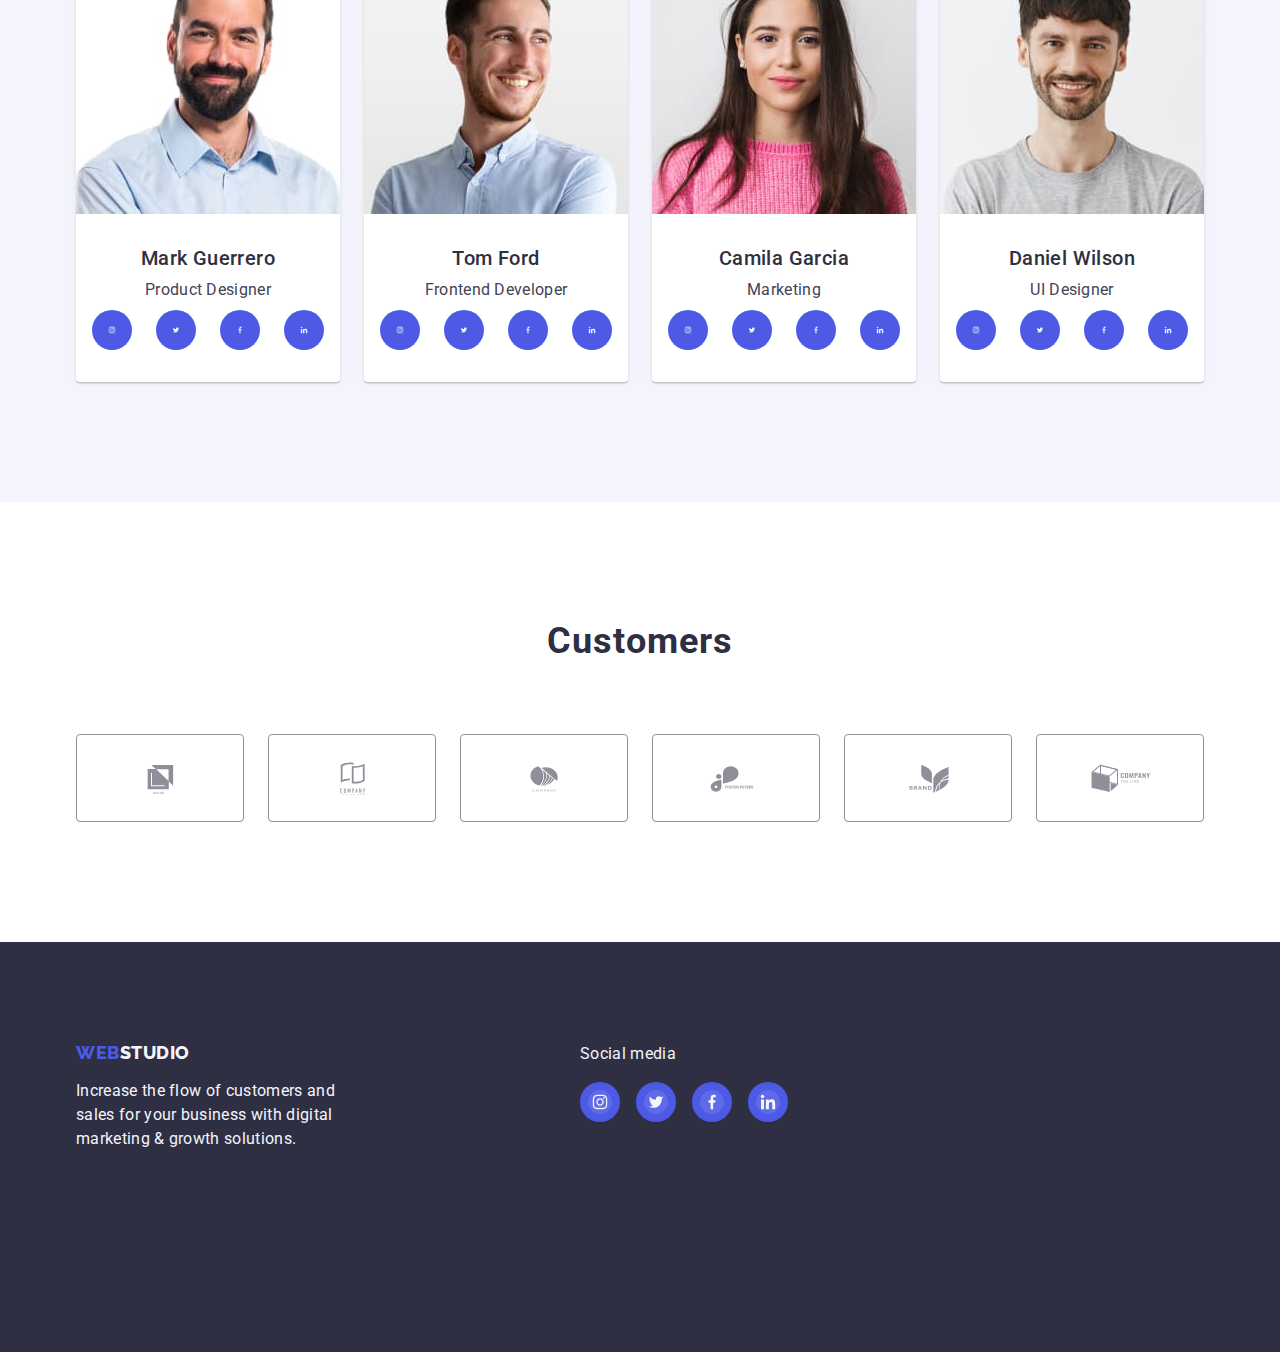
==== commit 206ed220: "fix maitakes" ====
--- a/index.html
+++ b/index.html
@@ -59,14 +59,12 @@
     <!--main_content-->
     <main class="main-content">
       <!-- hero -->
-      <section>
+      <section class="hero-sect">
         <div class="container">
-          <div class="img-box">
-            <!-- title_text -->
-            <h1 class="hero-title">Effective Solutions for Your Business</h1>
-            <!-- button_order_servis -->
-            <button type="button" class="order-btn">Order Service</button>
-          </div>
+          <!-- title_text -->
+          <h1 class="hero-title">Effective Solutions for Your Business</h1>
+          <!-- button_order_servis -->
+          <button type="button" class="order-btn">Order Service</button>
         </div>
       </section>
       <!-- section_feature -->
@@ -189,28 +187,36 @@
                 <!-- social-media-list -->
                 <ul class="social-list list">
                   <!-- instagramm -->
-                  <li>
-                    <svg class="soc-med-img">
-                      <use href="./images/icons.svg#icon-inst"></use>
-                    </svg>
+                  <li class="soc-icons">
+                    <a href="" class="soc-links">
+                      <svg class="soc-med-img">
+                        <use href="./images/icons.svg#icon-inst"></use>
+                      </svg>
+                    </a>
                   </li>
                   <!-- twitter -->
-                  <li>
-                    <svg class="soc-med-img">
-                      <use href="./images/icons.svg#icon-twit"></use>
-                    </svg>
+                  <li class="soc-icons">
+                    <a href="" class="soc-links">
+                      <svg class="soc-med-img">
+                        <use href="./images/icons.svg#icon-twit"></use>
+                      </svg>
+                    </a>
                   </li>
                   <!-- facebook -->
-                  <li>
-                    <svg class="soc-med-img">
-                      <use href="./images/icons.svg#icon-face"></use>
-                    </svg>
+                  <li class="soc-icons">
+                    <a href="" class="soc-links">
+                      <svg class="soc-med-img">
+                        <use href="./images/icons.svg#icon-face"></use>
+                      </svg>
+                    </a>
                   </li>
                   <!-- linkedin -->
-                  <li>
-                    <svg class="soc-med-img">
-                      <use href="./images/icons.svg#icon-in"></use>
-                    </svg>
+                  <li class="soc-icons">
+                    <a href="" class="soc-links">
+                      <svg class="soc-med-img">
+                        <use href="./images/icons.svg#icon-in"></use>
+                      </svg>
+                    </a>
                   </li>
                 </ul>
               </div>
@@ -227,28 +233,36 @@
                 <!-- social-media-list -->
                 <ul class="social-list list">
                   <!-- instagramm -->
-                  <li>
-                    <svg class="soc-med-img">
-                      <use href="./images/icons.svg#icon-inst"></use>
-                    </svg>
+                  <li class="soc-icons">
+                    <a href="" class="soc-links">
+                      <svg class="soc-med-img">
+                        <use href="./images/icons.svg#icon-inst"></use>
+                      </svg>
+                    </a>
                   </li>
                   <!-- twitter -->
-                  <li>
-                    <svg class="soc-med-img">
-                      <use href="./images/icons.svg#icon-twit"></use>
-                    </svg>
+                  <li class="soc-icons">
+                    <a href="" class="soc-links">
+                      <svg class="soc-med-img">
+                        <use href="./images/icons.svg#icon-twit"></use>
+                      </svg>
+                    </a>
                   </li>
                   <!-- facebook -->
-                  <li>
-                    <svg class="soc-med-img">
-                      <use href="./images/icons.svg#icon-face"></use>
-                    </svg>
+                  <li class="soc-icons">
+                    <a href="" class="soc-links">
+                      <svg class="soc-med-img">
+                        <use href="./images/icons.svg#icon-face"></use>
+                      </svg>
+                    </a>
                   </li>
                   <!-- linkedin -->
-                  <li>
-                    <svg class="soc-med-img">
-                      <use href="./images/icons.svg#icon-in"></use>
-                    </svg>
+                  <li class="soc-icons">
+                    <a href="" class="soc-links">
+                      <svg class="soc-med-img">
+                        <use href="./images/icons.svg#icon-in"></use>
+                      </svg>
+                    </a>
                   </li>
                 </ul>
               </div>
@@ -265,28 +279,36 @@
                 <!-- social-media-list -->
                 <ul class="social-list list">
                   <!-- instagramm -->
-                  <li>
-                    <svg class="soc-med-img">
-                      <use href="./images/icons.svg#icon-inst"></use>
-                    </svg>
+                  <li class="soc-icons">
+                    <a href="" class="soc-links">
+                      <svg class="soc-med-img">
+                        <use href="./images/icons.svg#icon-inst"></use>
+                      </svg>
+                    </a>
                   </li>
                   <!-- twitter -->
-                  <li>
-                    <svg class="soc-med-img">
-                      <use href="./images/icons.svg#icon-twit"></use>
-                    </svg>
+                  <li class="soc-icons">
+                    <a href="" class="soc-links">
+                      <svg class="soc-med-img">
+                        <use href="./images/icons.svg#icon-twit"></use>
+                      </svg>
+                    </a>
                   </li>
                   <!-- facebook -->
-                  <li>
-                    <svg class="soc-med-img">
-                      <use href="./images/icons.svg#icon-face"></use>
-                    </svg>
+                  <li class="soc-icons">
+                    <a href="" class="soc-links">
+                      <svg class="soc-med-img">
+                        <use href="./images/icons.svg#icon-face"></use>
+                      </svg>
+                    </a>
                   </li>
                   <!-- linkedin -->
-                  <li>
-                    <svg class="soc-med-img">
-                      <use href="./images/icons.svg#icon-in"></use>
-                    </svg>
+                  <li class="soc-icons">
+                    <a href="" class="soc-links">
+                      <svg class="soc-med-img">
+                        <use href="./images/icons.svg#icon-in"></use>
+                      </svg>
+                    </a>
                   </li>
                 </ul>
               </div>
@@ -303,28 +325,36 @@
                 <!-- social-media-list -->
                 <ul class="social-list list">
                   <!-- instagramm -->
-                  <li>
-                    <svg class="soc-med-img">
-                      <use href="./images/icons.svg#icon-inst"></use>
-                    </svg>
+                  <li class="soc-icons">
+                    <a href="" class="soc-links">
+                      <svg class="soc-med-img">
+                        <use href="./images/icons.svg#icon-inst"></use>
+                      </svg>
+                    </a>
                   </li>
                   <!-- twitter -->
-                  <li>
-                    <svg class="soc-med-img">
-                      <use href="./images/icons.svg#icon-twit"></use>
-                    </svg>
+                  <li class="soc-icons">
+                    <a href="" class="soc-links">
+                      <svg class="soc-med-img">
+                        <use href="./images/icons.svg#icon-twit"></use>
+                      </svg>
+                    </a>
                   </li>
                   <!-- facebook -->
-                  <li>
-                    <svg class="soc-med-img">
-                      <use href="./images/icons.svg#icon-face"></use>
-                    </svg>
+                  <li class="soc-icons">
+                    <a href="" class="soc-links">
+                      <svg class="soc-med-img">
+                        <use href="./images/icons.svg#icon-face"></use>
+                      </svg>
+                    </a>
                   </li>
                   <!-- linkedin -->
-                  <li>
-                    <svg class="soc-med-img">
-                      <use href="./images/icons.svg#icon-in"></use>
-                    </svg>
+                  <li class="soc-icons">
+                    <a href="" class="soc-links">
+                      <svg class="soc-med-img">
+                        <use href="./images/icons.svg#icon-in"></use>
+                      </svg>
+                    </a>
                   </li>
                 </ul>
               </div>
@@ -334,56 +364,56 @@
       </section>
       <!-- customers -->
       <section class="customers">
-        <h1 class="title-customers">Customers</h1>
         <div class="container">
+          <h2 class="title-customers">Customers</h2>
           <ul class="list-customers list">
             <!-- customer-one -->
             <li class="customers-logo">
-              <div class="customers-bord">
+              <a href="" class="customers-links">
                 <svg class="customers-img">
                   <use href="./images/icons.svg#icon-Client"></use>
                 </svg>
-              </div>
+              </a>
             </li>
             <!-- customer-two -->
             <li class="customers-logo">
-              <div class="customers-bord">
+              <a href="" class="customers-links">
                 <svg class="customers-img">
                   <use href="./images/icons.svg#icon-Client-second"></use>
                 </svg>
-              </div>
+              </a>
             </li>
             <!-- customer-tree -->
             <li class="customers-logo">
-              <div class="customers-bord">
+              <a href="" class="customers-links">
                 <svg class="customers-img">
                   <use href="./images/icons.svg#icon-Client-thirth"></use>
                 </svg>
-              </div>
+              </a>
             </li>
             <!-- customer-four -->
             <li class="customers-logo">
-              <div class="customers-bord">
+              <a href="" class="customers-links">
                 <svg class="customers-img">
                   <use href="./images/icons.svg#icon-Client-fourth"></use>
                 </svg>
-              </div>
+              </a>
             </li>
             <!-- customer-fift -->
             <li class="customers-logo">
-              <div class="customers-bord">
+              <a href="" class="customers-links">
                 <svg class="customers-img">
                   <use href="./images/icons.svg#icon-Client-fifth"></use>
                 </svg>
-              </div>
+              </a>
             </li>
             <!-- customer-six -->
             <li class="customers-logo">
-              <div class="customers-bord">
+              <a href="" class="customers-links">
                 <svg class="customers-img">
                   <use href="./images/icons.svg#icon-Client-sixth"></use>
                 </svg>
-              </div>
+              </a>
             </li>
           </ul>
         </div>
@@ -404,35 +434,41 @@
         </div>
         <!-- social-media-foot -->
         <div class="soc-med-box">
-          <address>
-            <h1 class="soc-med-foot-title">Social media</h1>
-            <ul class="soc-list-foot list">
-              <!-- instagramm -->
-              <li>
+          <p class="soc-med-foot-title">Social media</p>
+          <ul class="soc-list-foot list">
+            <!-- instagramm -->
+            <li class="soc-med-list">
+              <a href="" class="soc-med-link">
                 <svg class="soc-med-foot">
                   <use href="./images/icons.svg#icon-inst-grey"></use>
                 </svg>
-              </li>
-              <!-- twitter -->
-              <li>
+              </a>
+            </li>
+            <!-- twitter -->
+            <li class="soc-med-list">
+              <a href="" class="soc-med-link">
                 <svg class="soc-med-foot">
                   <use href="./images/icons.svg#icon-twit-grey"></use>
                 </svg>
-              </li>
-              <!-- facebook -->
-              <li>
+              </a>
+            </li>
+            <!-- facebook -->
+            <li class="soc-med-list">
+              <a href="" class="soc-med-link">
                 <svg class="soc-med-foot">
                   <use href="./images/icons.svg#icon-face-grey"></use>
                 </svg>
-              </li>
-              <!-- linkedin -->
-              <li>
+              </a>
+            </li>
+            <!-- linkedin -->
+            <li class="soc-med-list">
+              <a href="" class="soc-med-link">
                 <svg class="soc-med-foot">
                   <use href="./images/icons.svg#icon-in-grey"></use>
                 </svg>
-              </li>
-            </ul>
-          </address>
+              </a>
+            </li>
+          </ul>
         </div>
       </div>
     </footer>
--- a/css/styles.css
+++ b/css/styles.css
@@ -35,6 +35,8 @@
 .line-head {
   background-color: var(--primary-bg);
   border-bottom: 1px solid #e7e9fc;
+  box-shadow: зі значенням 0px 2px 1px rgba(46, 47, 66, 0.08),
+    0px 1px 1px rgba(46, 47, 66, 0.16), 0px 1px 6px rgba(46, 47, 66, 0.08);
 }
 
 .head-flex {
@@ -108,14 +110,13 @@
   background-color: var(--primary-bg);
 }
 /* block-hero */
-.img-box {
+.hero-sect {
   background-color: var(--nav-blue);
   background-image: linear-gradient(rgba(0, 0, 0, 0.7), rgba(0, 0, 0, 0.7)),
     url("../images/people-office.jpg");
   background-repeat: no-repeat;
   background-size: cover;
-  background-position: 50% 50%;
-  padding: 188px 0;
+  background-position: center;
   max-width: 1440px;
 }
 
@@ -162,19 +163,17 @@
   gap: 24px;
 }
 .feature-img {
-  position: absolute;
   width: 64px;
   height: 64px;
-  top: 50%;
-  left: 50%;
-  transform: translate(-50%, -50%);
 }
 .child-list {
   width: calc((100% - 72px) / 4);
 }
 .bg-img {
-  position: relative;
-  width: 264px;
+  margin-bottom: 8px;
+  display: flex;
+  align-items: center;
+  justify-content: center;
   height: 112px;
   background-color: var(--light-bgr-cloud);
   border-radius: 4px;
@@ -238,9 +237,29 @@
   display: inline-block;
   vertical-align: middle;
 }
-.soc-med-img li {
-  text-align: center;
-  line-height: 100%;
+.soc-icons {
+  width: 40px;
+  height: 40px;
+}
+.soc-links {
+  width: 100%;
+  height: 100%;
+  background-color: var(--primary-brand-iris);
+  border-radius: 50%;
+  display: flex;
+  align-items: center;
+  justify-content: center;
+}
+.soc-links:hover {
+  background-color: #404bbf;
+}
+.soc-links:focus {
+  background-color: #404bbf;
+}
+.soc-med-img {
+  width: 16px;
+  height: 16px;
+  fill: var(--light-bgr-cloud);
 }
 .our-team {
   background-color: var(--light-bgr-cloud);
@@ -261,7 +280,7 @@
   border-radius: 0px 0px 4px 4px;
 }
 .name-job {
-  padding: 32px 16px;
+  padding: 32px 0px;
   border-radius: 0px 0px 4px 4px;
 }
 .title-prof {
@@ -273,16 +292,16 @@
 }
 /* block-customers */
 .customers {
-  margin-bottom: 120px;
+  padding-top: 120px;
+  padding-bottom: 120px;
 }
 .title-customers {
-  padding-top: 120px;
   margin-bottom: 72px;
   font-family: "Roboto", sans-serif;
   font-style: normal;
   font-weight: 700;
   font-size: 36px;
-  line-height: 1.17;
+  line-height: 1.1;
   text-align: center;
   letter-spacing: 0.03em;
   color: var(--nav-blue);
@@ -292,20 +311,33 @@
   align-items: center;
   gap: 24px;
 }
-.customers-bord {
-  position: relative;
-  border: 1px solid var(--body-text-slate);
+.customers-logo {
+  width: calc((100% - 120px) / 6);
+  height: 88px;
+}
+.customers-links {
+  width: 100%;
+  height: 100%;
+  border: 1px solid #8e8f99;
   border-radius: 4px;
-  width: 168px;
-  height: 88px;
-}
+  display: flex;
+  align-items: center;
+  justify-content: center;
+  color: #afb1b8;
+}
+.customers-links:hover {
+  border-color: #404bbf;
+  color: #404bbf;
+}
+.customers-links:focus {
+  border-color: #404bbf;
+  color: #404bbf;
+}
+
 .customers-img {
-  position: absolute;
-  top: 50%;
-  left: 50%;
-  transform: translate(-50%, -50%);
   width: 104px;
   height: 56px;
+  fill: currentColor;
 }
 /* content-footer-studio */
 .footer-site {
@@ -335,6 +367,17 @@
 }
 /* main-content-portfolio */
 /* block-filtr-btn */
+.gall-link {
+  display: block;
+}
+.gall-link:hover {
+  box-shadow: 0px 1px 6px rgba(46, 47, 66, 0.08),
+    0px 1px 1px rgba(46, 47, 66, 0.16), 0px 2px 1px rgba(46, 47, 66, 0.08);
+}
+.gall-link:focus {
+  box-shadow: 0px 1px 6px rgba(46, 47, 66, 0.08),
+    0px 1px 1px rgba(46, 47, 66, 0.16), 0px 2px 1px rgba(46, 47, 66, 0.08);
+}
 .portf-sect {
   padding: 96px 120px;
 }
@@ -397,14 +440,6 @@
 .part-of-gall-list {
   flex-basis: calc((100% - 48px) / 3);
 }
-.part-of-gall-list:hover {
-  box-shadow: 0px 1px 6px rgba(46, 47, 66, 0.08),
-    0px 1px 1px rgba(46, 47, 66, 0.16), 0px 2px 1px rgba(46, 47, 66, 0.08);
-}
-.part-of-gall-list:focus {
-  box-shadow: 0px 1px 6px rgba(46, 47, 66, 0.08),
-    0px 1px 1px rgba(46, 47, 66, 0.16), 0px 2px 1px rgba(46, 47, 66, 0.08);
-}
 .name-categ {
   padding: 32px 16px;
   border: 1px solid var(--btn-brd-collor);
@@ -435,6 +470,8 @@
 /* block-social-media-footer */
 .flex-foot {
   display: flex;
+  align-items: baseline;
+  gap: 120px;
 }
 .soc-med-box {
   padding-bottom: 130px;
@@ -453,8 +490,9 @@
   color: var(--primary-bg);
 }
 .soc-med-foot {
-  height: 40px;
-  width: 40px;
+  height: 24px;
+  width: 24px;
+  fill: var(--light-bgr-cloud);
 }
 .soc-list-foot {
   gap: 16px;
@@ -462,3 +500,22 @@
   align-items: center;
   justify-content: center;
 }
+.soc-med-list {
+  width: 40px;
+  height: 40px;
+}
+.soc-med-link {
+  width: 100%;
+  height: 100%;
+  background-color: var(--primary-brand-iris);
+  border-radius: 50%;
+  display: flex;
+  align-items: center;
+  justify-content: center;
+}
+.soc-med-link:hover {
+  background-color: #31d0aa;
+}
+.soc-med-link:focus {
+  background-color: #31d0aa;
+}
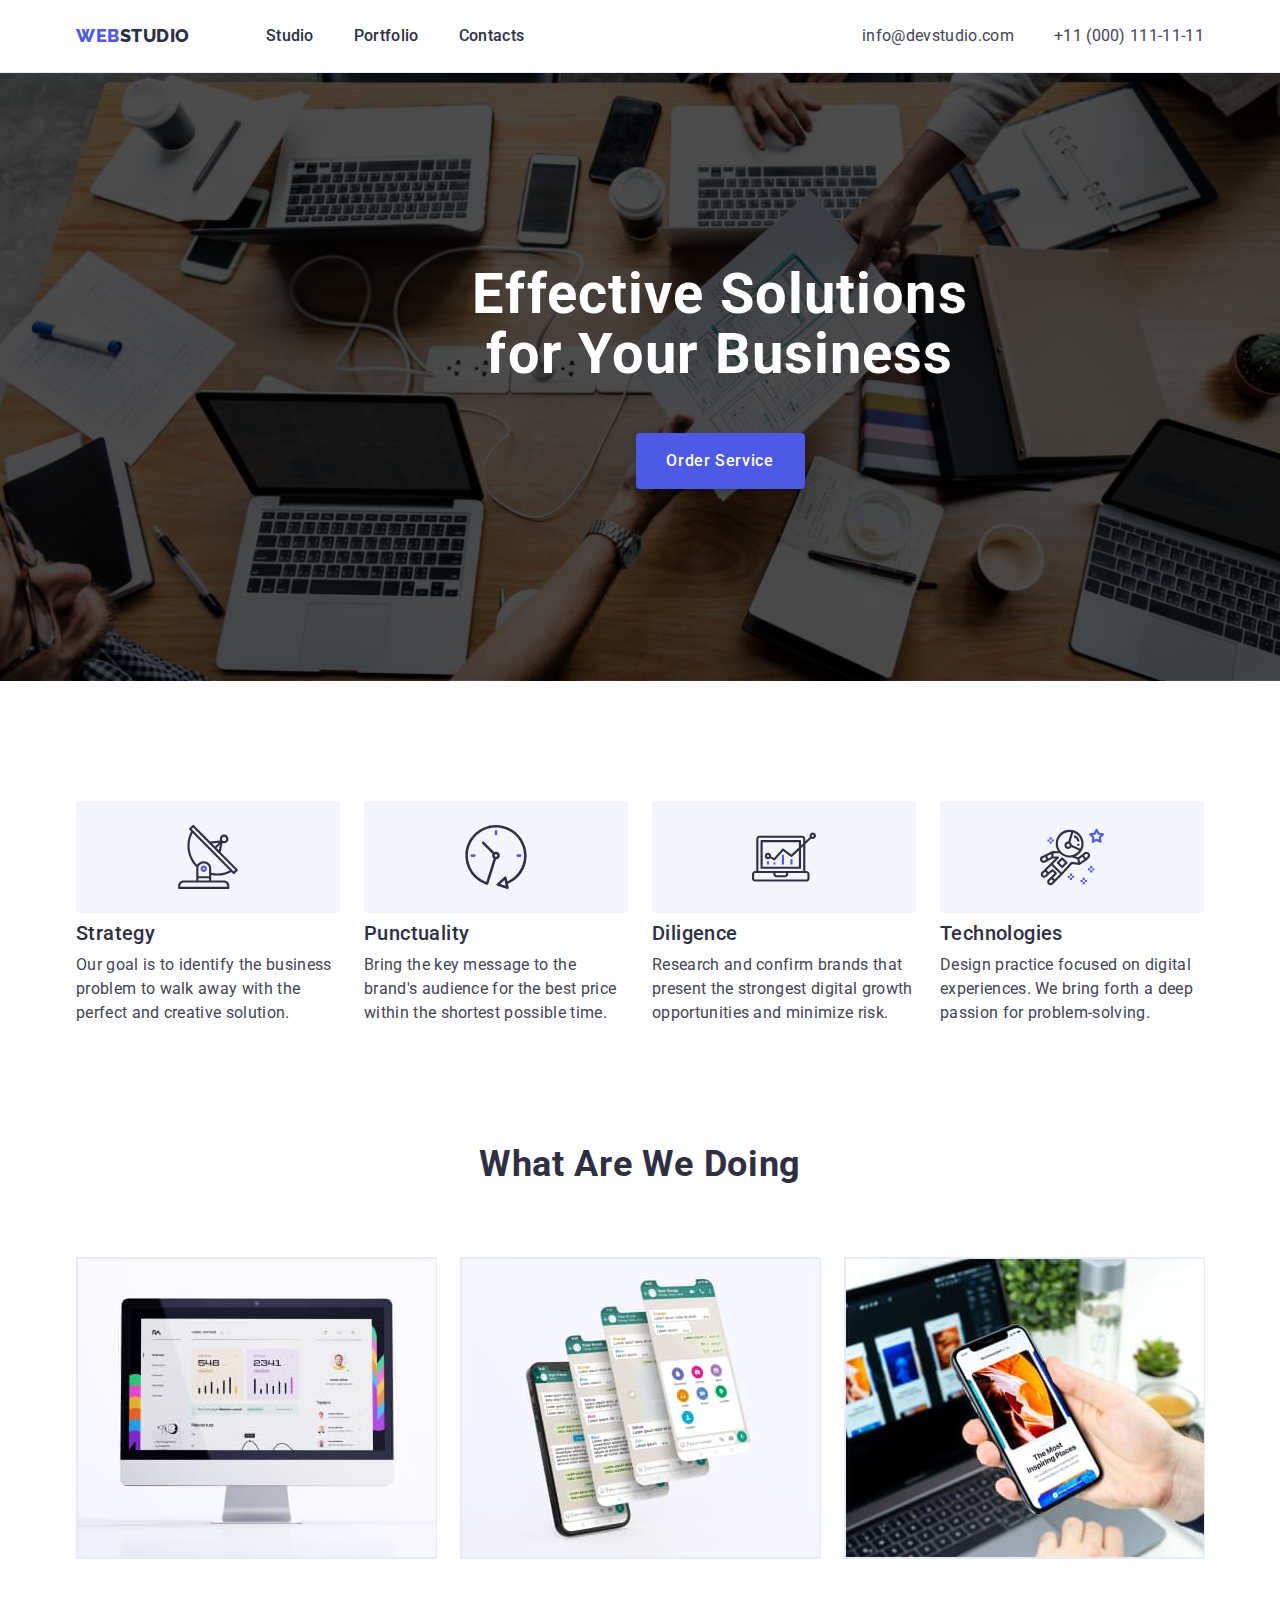
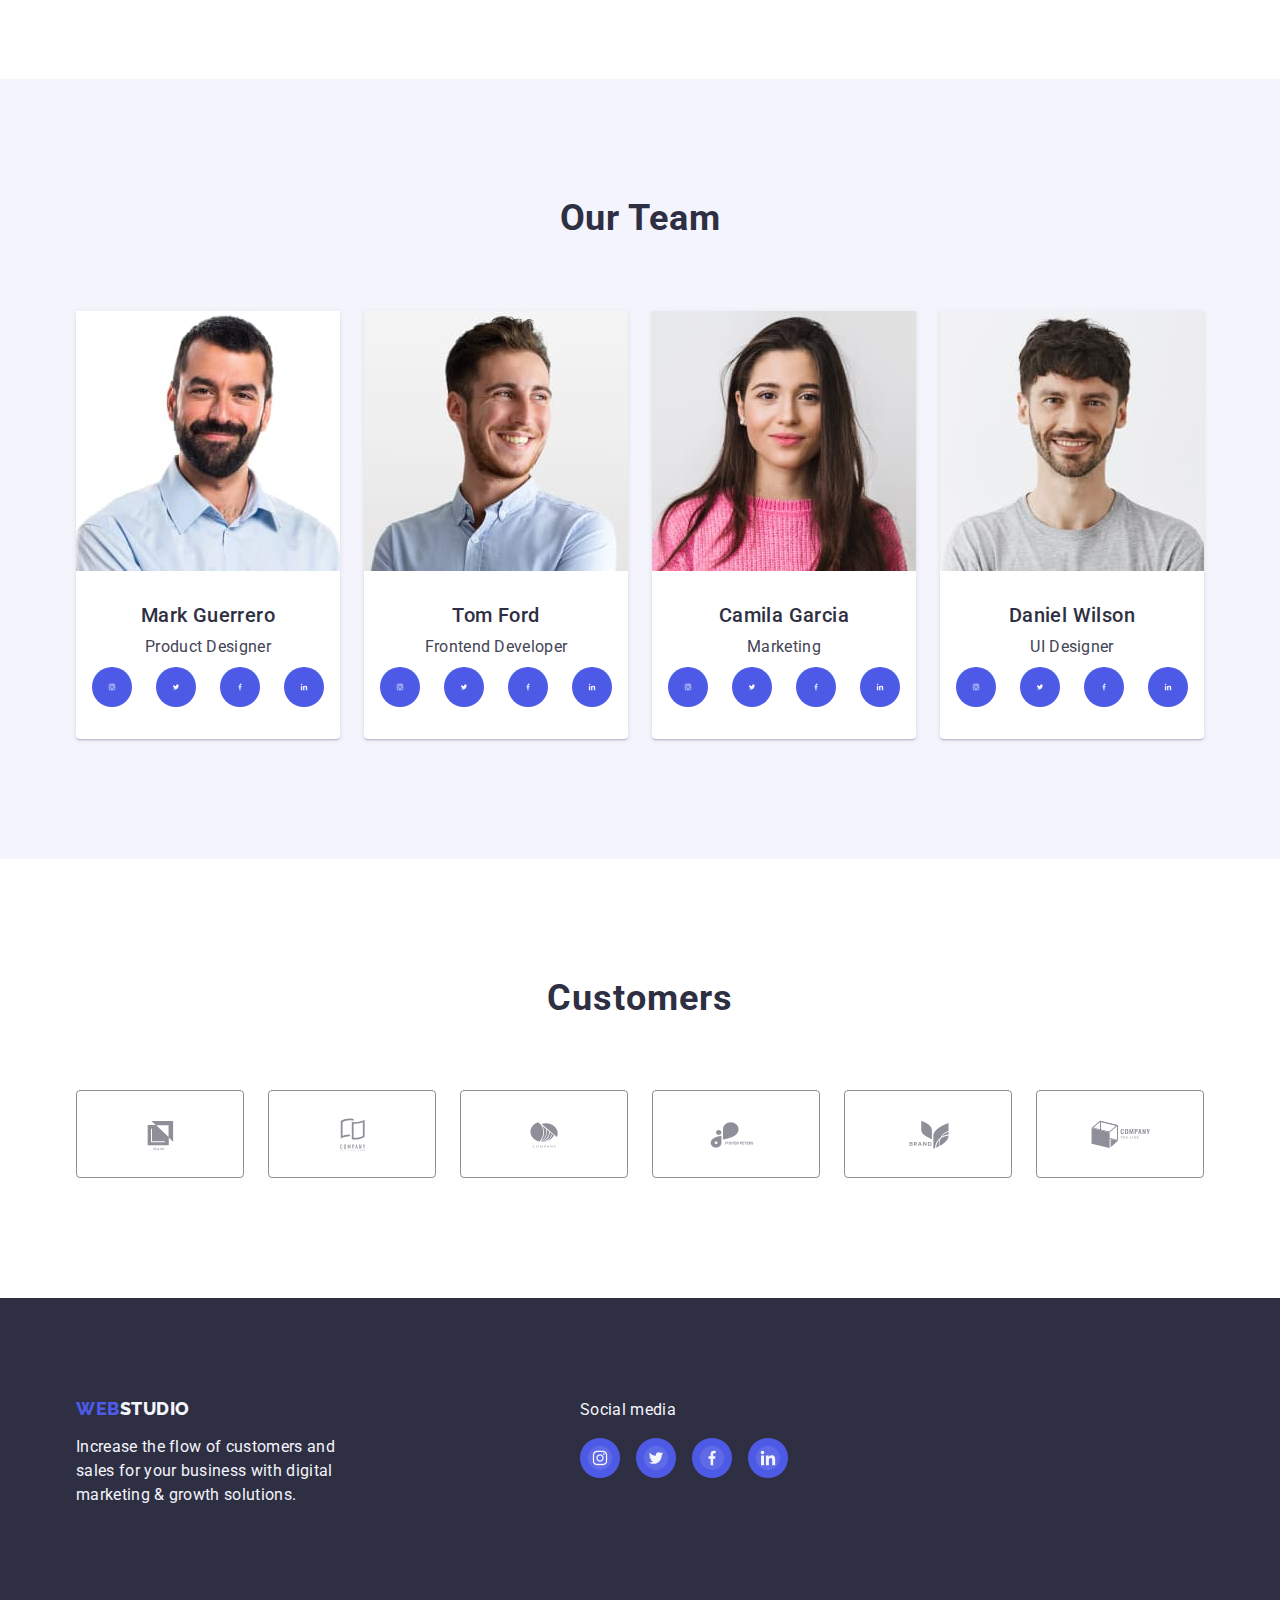
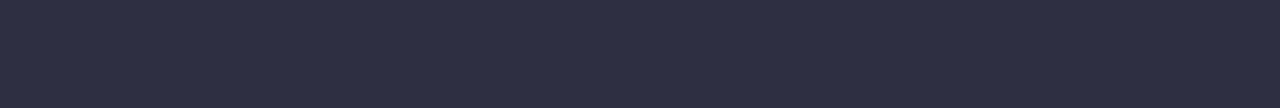
==== commit 8dcc0dde: "fix" ====
--- a/index.html
+++ b/index.html
@@ -60,7 +60,7 @@
     <main class="main-content">
       <!-- hero -->
       <section class="hero-sect">
-        <div class="container">
+        <div class="container hero-box">
           <!-- title_text -->
           <h1 class="hero-title">Effective Solutions for Your Business</h1>
           <!-- button_order_servis -->
@@ -77,8 +77,8 @@
             <li class="child-list">
               <!-- image -->
               <div class="bg-img">
-                <svg class="feature-img">
-                  <use href="./images/icons.svg#icon-antenna"></use>
+                <svg width="64" height="64" class="feature-img">
+                  <use href="./images/icon.svg#icon-antenna"></use>
                 </svg>
               </div>
               <!-- title -->
@@ -93,8 +93,8 @@
             <li class="child-list">
               <!-- image -->
               <div class="bg-img">
-                <svg class="feature-img">
-                  <use href="./images/icons.svg#icon-clock"></use>
+                <svg width="64" height="64" class="feature-img">
+                  <use href="./images/icon.svg#icon-clock"></use>
                 </svg>
               </div>
               <!-- title -->
@@ -109,8 +109,8 @@
             <li class="child-list">
               <!-- image -->
               <div class="bg-img">
-                <svg class="feature-img">
-                  <use href="./images/icons.svg#icon-diagram"></use>
+                <svg width="64" height="64" class="feature-img">
+                  <use href="./images/icon.svg#icon-diagram"></use>
                 </svg>
               </div>
               <!-- title -->
@@ -125,8 +125,8 @@
             <li class="child-list">
               <!-- image -->
               <div class="bg-img">
-                <svg class="feature-img">
-                  <use href="./images/icons.svg#icon-astronaut"></use>
+                <svg width="64" height="64" class="feature-img">
+                  <use href="./images/icon.svg#icon-astronaut"></use>
                 </svg>
               </div>
               <!-- title -->
@@ -189,32 +189,32 @@
                   <!-- instagramm -->
                   <li class="soc-icons">
                     <a href="" class="soc-links">
-                      <svg class="soc-med-img">
-                        <use href="./images/icons.svg#icon-inst"></use>
+                      <svg width="16" height="16" class="soc-med-img">
+                        <use href="./images/icon.svg#icon-inst"></use>
                       </svg>
                     </a>
                   </li>
                   <!-- twitter -->
                   <li class="soc-icons">
                     <a href="" class="soc-links">
-                      <svg class="soc-med-img">
-                        <use href="./images/icons.svg#icon-twit"></use>
+                      <svg width="16" height="16" class="soc-med-img">
+                        <use href="./images/icon.svg#icon-twit"></use>
                       </svg>
                     </a>
                   </li>
                   <!-- facebook -->
                   <li class="soc-icons">
                     <a href="" class="soc-links">
-                      <svg class="soc-med-img">
-                        <use href="./images/icons.svg#icon-face"></use>
+                      <svg width="16" height="16" class="soc-med-img">
+                        <use href="./images/icon.svg#icon-face"></use>
                       </svg>
                     </a>
                   </li>
                   <!-- linkedin -->
                   <li class="soc-icons">
                     <a href="" class="soc-links">
-                      <svg class="soc-med-img">
-                        <use href="./images/icons.svg#icon-in"></use>
+                      <svg width="16" height="16" class="soc-med-img">
+                        <use href="./images/icon.svg#icon-in"></use>
                       </svg>
                     </a>
                   </li>
@@ -235,32 +235,32 @@
                   <!-- instagramm -->
                   <li class="soc-icons">
                     <a href="" class="soc-links">
-                      <svg class="soc-med-img">
-                        <use href="./images/icons.svg#icon-inst"></use>
+                      <svg width="16" height="16" class="soc-med-img">
+                        <use href="./images/icon.svg#icon-inst"></use>
                       </svg>
                     </a>
                   </li>
                   <!-- twitter -->
                   <li class="soc-icons">
                     <a href="" class="soc-links">
-                      <svg class="soc-med-img">
-                        <use href="./images/icons.svg#icon-twit"></use>
+                      <svg width="16" height="16" class="soc-med-img">
+                        <use href="./images/icon.svg#icon-twit"></use>
                       </svg>
                     </a>
                   </li>
                   <!-- facebook -->
                   <li class="soc-icons">
                     <a href="" class="soc-links">
-                      <svg class="soc-med-img">
-                        <use href="./images/icons.svg#icon-face"></use>
+                      <svg width="16" height="16" class="soc-med-img">
+                        <use href="./images/icon.svg#icon-face"></use>
                       </svg>
                     </a>
                   </li>
                   <!-- linkedin -->
                   <li class="soc-icons">
                     <a href="" class="soc-links">
-                      <svg class="soc-med-img">
-                        <use href="./images/icons.svg#icon-in"></use>
+                      <svg width="16" height="16" class="soc-med-img">
+                        <use href="./images/icon.svg#icon-in"></use>
                       </svg>
                     </a>
                   </li>
@@ -281,32 +281,32 @@
                   <!-- instagramm -->
                   <li class="soc-icons">
                     <a href="" class="soc-links">
-                      <svg class="soc-med-img">
-                        <use href="./images/icons.svg#icon-inst"></use>
+                      <svg width="16" height="16" class="soc-med-img">
+                        <use href="./images/icon.svg#icon-inst"></use>
                       </svg>
                     </a>
                   </li>
                   <!-- twitter -->
                   <li class="soc-icons">
                     <a href="" class="soc-links">
-                      <svg class="soc-med-img">
-                        <use href="./images/icons.svg#icon-twit"></use>
+                      <svg width="16" height="16" class="soc-med-img">
+                        <use href="./images/icon.svg#icon-twit"></use>
                       </svg>
                     </a>
                   </li>
                   <!-- facebook -->
                   <li class="soc-icons">
                     <a href="" class="soc-links">
-                      <svg class="soc-med-img">
-                        <use href="./images/icons.svg#icon-face"></use>
+                      <svg width="16" height="16" class="soc-med-img">
+                        <use href="./images/icon.svg#icon-face"></use>
                       </svg>
                     </a>
                   </li>
                   <!-- linkedin -->
                   <li class="soc-icons">
                     <a href="" class="soc-links">
-                      <svg class="soc-med-img">
-                        <use href="./images/icons.svg#icon-in"></use>
+                      <svg width="16" height="16" class="soc-med-img">
+                        <use href="./images/icon.svg#icon-in"></use>
                       </svg>
                     </a>
                   </li>
@@ -327,32 +327,32 @@
                   <!-- instagramm -->
                   <li class="soc-icons">
                     <a href="" class="soc-links">
-                      <svg class="soc-med-img">
-                        <use href="./images/icons.svg#icon-inst"></use>
+                      <svg width="16" height="16" class="soc-med-img">
+                        <use href="./images/icon.svg#icon-inst"></use>
                       </svg>
                     </a>
                   </li>
                   <!-- twitter -->
                   <li class="soc-icons">
                     <a href="" class="soc-links">
-                      <svg class="soc-med-img">
-                        <use href="./images/icons.svg#icon-twit"></use>
+                      <svg width="16" height="16" class="soc-med-img">
+                        <use href="./images/icon.svg#icon-twit"></use>
                       </svg>
                     </a>
                   </li>
                   <!-- facebook -->
                   <li class="soc-icons">
                     <a href="" class="soc-links">
-                      <svg class="soc-med-img">
-                        <use href="./images/icons.svg#icon-face"></use>
+                      <svg width="16" height="16" class="soc-med-img">
+                        <use href="./images/icon.svg#icon-face"></use>
                       </svg>
                     </a>
                   </li>
                   <!-- linkedin -->
                   <li class="soc-icons">
                     <a href="" class="soc-links">
-                      <svg class="soc-med-img">
-                        <use href="./images/icons.svg#icon-in"></use>
+                      <svg width="16" height="16" class="soc-med-img">
+                        <use href="./images/icon.svg#icon-in"></use>
                       </svg>
                     </a>
                   </li>
@@ -370,48 +370,48 @@
             <!-- customer-one -->
             <li class="customers-logo">
               <a href="" class="customers-links">
-                <svg class="customers-img">
-                  <use href="./images/icons.svg#icon-Client"></use>
+                <svg width="104" height="56" class="customers-img">
+                  <use href="./images/icon.svg#icon-Client"></use>
                 </svg>
               </a>
             </li>
             <!-- customer-two -->
             <li class="customers-logo">
               <a href="" class="customers-links">
-                <svg class="customers-img">
-                  <use href="./images/icons.svg#icon-Client-second"></use>
+                <svg width="104" height="56" class="customers-img">
+                  <use href="./images/icon.svg#icon-Client-second"></use>
                 </svg>
               </a>
             </li>
             <!-- customer-tree -->
             <li class="customers-logo">
               <a href="" class="customers-links">
-                <svg class="customers-img">
-                  <use href="./images/icons.svg#icon-Client-thirth"></use>
+                <svg width="104" height="56" class="customers-img">
+                  <use href="./images/icon.svg#icon-Client-thirth"></use>
                 </svg>
               </a>
             </li>
             <!-- customer-four -->
             <li class="customers-logo">
               <a href="" class="customers-links">
-                <svg class="customers-img">
-                  <use href="./images/icons.svg#icon-Client-fourth"></use>
+                <svg width="104" height="56" class="customers-img">
+                  <use href="./images/icon.svg#icon-Client-fourth"></use>
                 </svg>
               </a>
             </li>
             <!-- customer-fift -->
             <li class="customers-logo">
               <a href="" class="customers-links">
-                <svg class="customers-img">
-                  <use href="./images/icons.svg#icon-Client-fifth"></use>
+                <svg width="104" height="56" class="customers-img">
+                  <use href="./images/icon.svg#icon-Client-fifth"></use>
                 </svg>
               </a>
             </li>
             <!-- customer-six -->
             <li class="customers-logo">
               <a href="" class="customers-links">
-                <svg class="customers-img">
-                  <use href="./images/icons.svg#icon-Client-sixth"></use>
+                <svg width="104" height="56" class="customers-img">
+                  <use href="./images/icon.svg#icon-Client-sixth"></use>
                 </svg>
               </a>
             </li>
@@ -439,32 +439,32 @@
             <!-- instagramm -->
             <li class="soc-med-list">
               <a href="" class="soc-med-link">
-                <svg class="soc-med-foot">
-                  <use href="./images/icons.svg#icon-inst-grey"></use>
+                <svg width="24" height="24" class="soc-med-foot">
+                  <use href="./images/icon.svg#icon-inst-grey"></use>
                 </svg>
               </a>
             </li>
             <!-- twitter -->
             <li class="soc-med-list">
               <a href="" class="soc-med-link">
-                <svg class="soc-med-foot">
-                  <use href="./images/icons.svg#icon-twit-grey"></use>
+                <svg width="24" height="24" class="soc-med-foot">
+                  <use href="./images/icon.svg#icon-twit-grey"></use>
                 </svg>
               </a>
             </li>
             <!-- facebook -->
             <li class="soc-med-list">
               <a href="" class="soc-med-link">
-                <svg class="soc-med-foot">
-                  <use href="./images/icons.svg#icon-face-grey"></use>
+                <svg width="24" height="24" class="soc-med-foot">
+                  <use href="./images/icon.svg#icon-face-grey"></use>
                 </svg>
               </a>
             </li>
             <!-- linkedin -->
             <li class="soc-med-list">
               <a href="" class="soc-med-link">
-                <svg class="soc-med-foot">
-                  <use href="./images/icons.svg#icon-in-grey"></use>
+                <svg width="24" height="24" class="soc-med-foot">
+                  <use href="./images/icon.svg#icon-in-grey"></use>
                 </svg>
               </a>
             </li>
--- a/css/styles.css
+++ b/css/styles.css
@@ -35,7 +35,7 @@
 .line-head {
   background-color: var(--primary-bg);
   border-bottom: 1px solid #e7e9fc;
-  box-shadow: зі значенням 0px 2px 1px rgba(46, 47, 66, 0.08),
+  box-shadow: 0px 2px 1px rgba(46, 47, 66, 0.08),
     0px 1px 1px rgba(46, 47, 66, 0.16), 0px 1px 6px rgba(46, 47, 66, 0.08);
 }
 
@@ -117,10 +117,11 @@
   background-repeat: no-repeat;
   background-size: cover;
   background-position: center;
-  max-width: 1440px;
+  min-width: 1440px;
 }
 
 .hero-title {
+  padding-top: 192px;
   margin: 0 auto 48px;
   max-width: 496px;
   font-family: "Roboto";
@@ -131,6 +132,9 @@
   letter-spacing: 0.02em;
   color: var(--primary-bg);
 }
+.hero-box {
+  padding-bottom: 192px;
+}
 .order-btn {
   margin: 0 auto;
   height: 56px;
@@ -179,7 +183,17 @@
   border-radius: 4px;
 }
 .title-features {
-  visibility: hidden;
+  position: absolute;
+  width: 1px;
+  height: 1px;
+  margin: -1px;
+  border: 0;
+  padding: 0;
+
+  white-space: nowrap;
+  clip-path: inset(100%);
+  clip: rect(0 0 0 0);
+  overflow: hidden;
 }
 .desc-feature {
   margin-bottom: 8px;
@@ -379,7 +393,7 @@
     0px 1px 1px rgba(46, 47, 66, 0.16), 0px 2px 1px rgba(46, 47, 66, 0.08);
 }
 .portf-sect {
-  padding: 96px 120px;
+  padding: 96px 0 120px 0;
 }
 .list-flt-btn {
   display: flex;
@@ -483,7 +497,7 @@
   margin-bottom: 16px;
   font-family: "Roboto", sans-serif;
   font-style: normal;
-  font-weight: 600;
+  font-weight: 500;
   font-size: 16px;
   line-height: 1.5;
   letter-spacing: 0.02em;
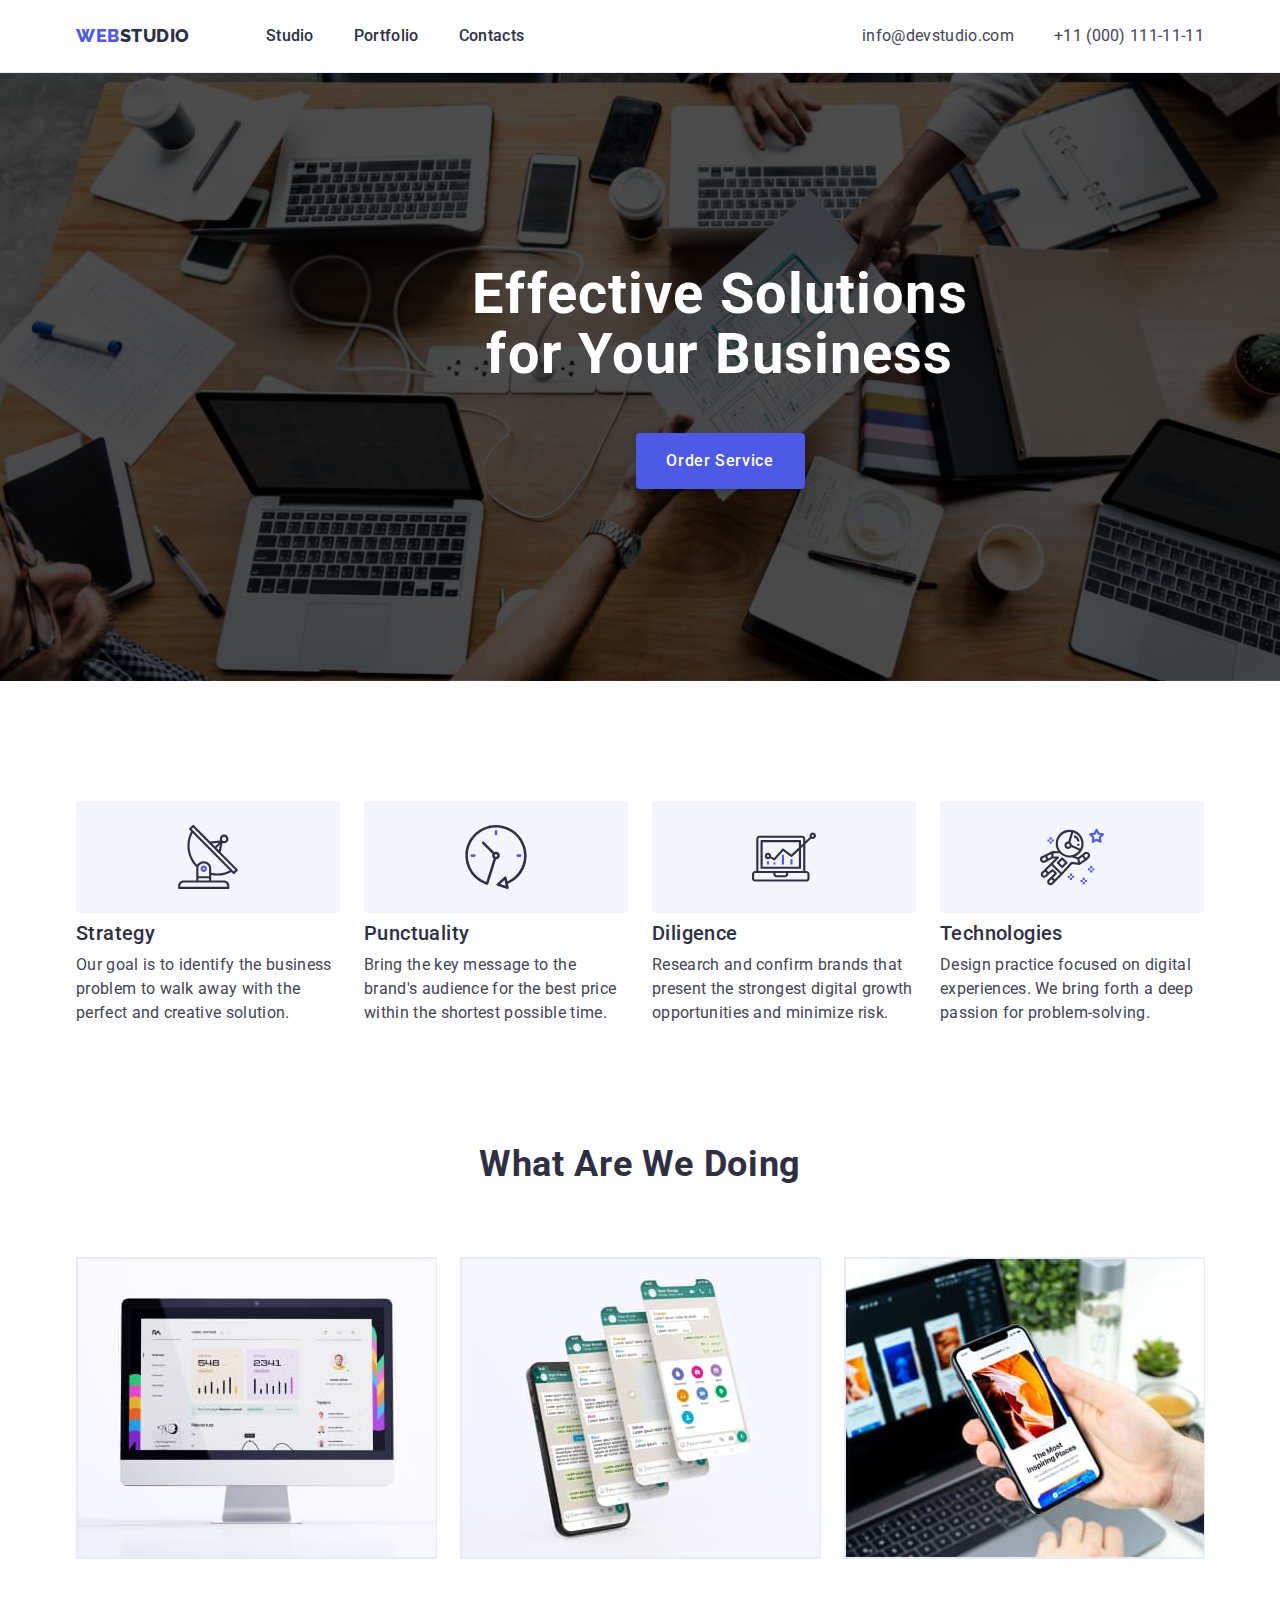
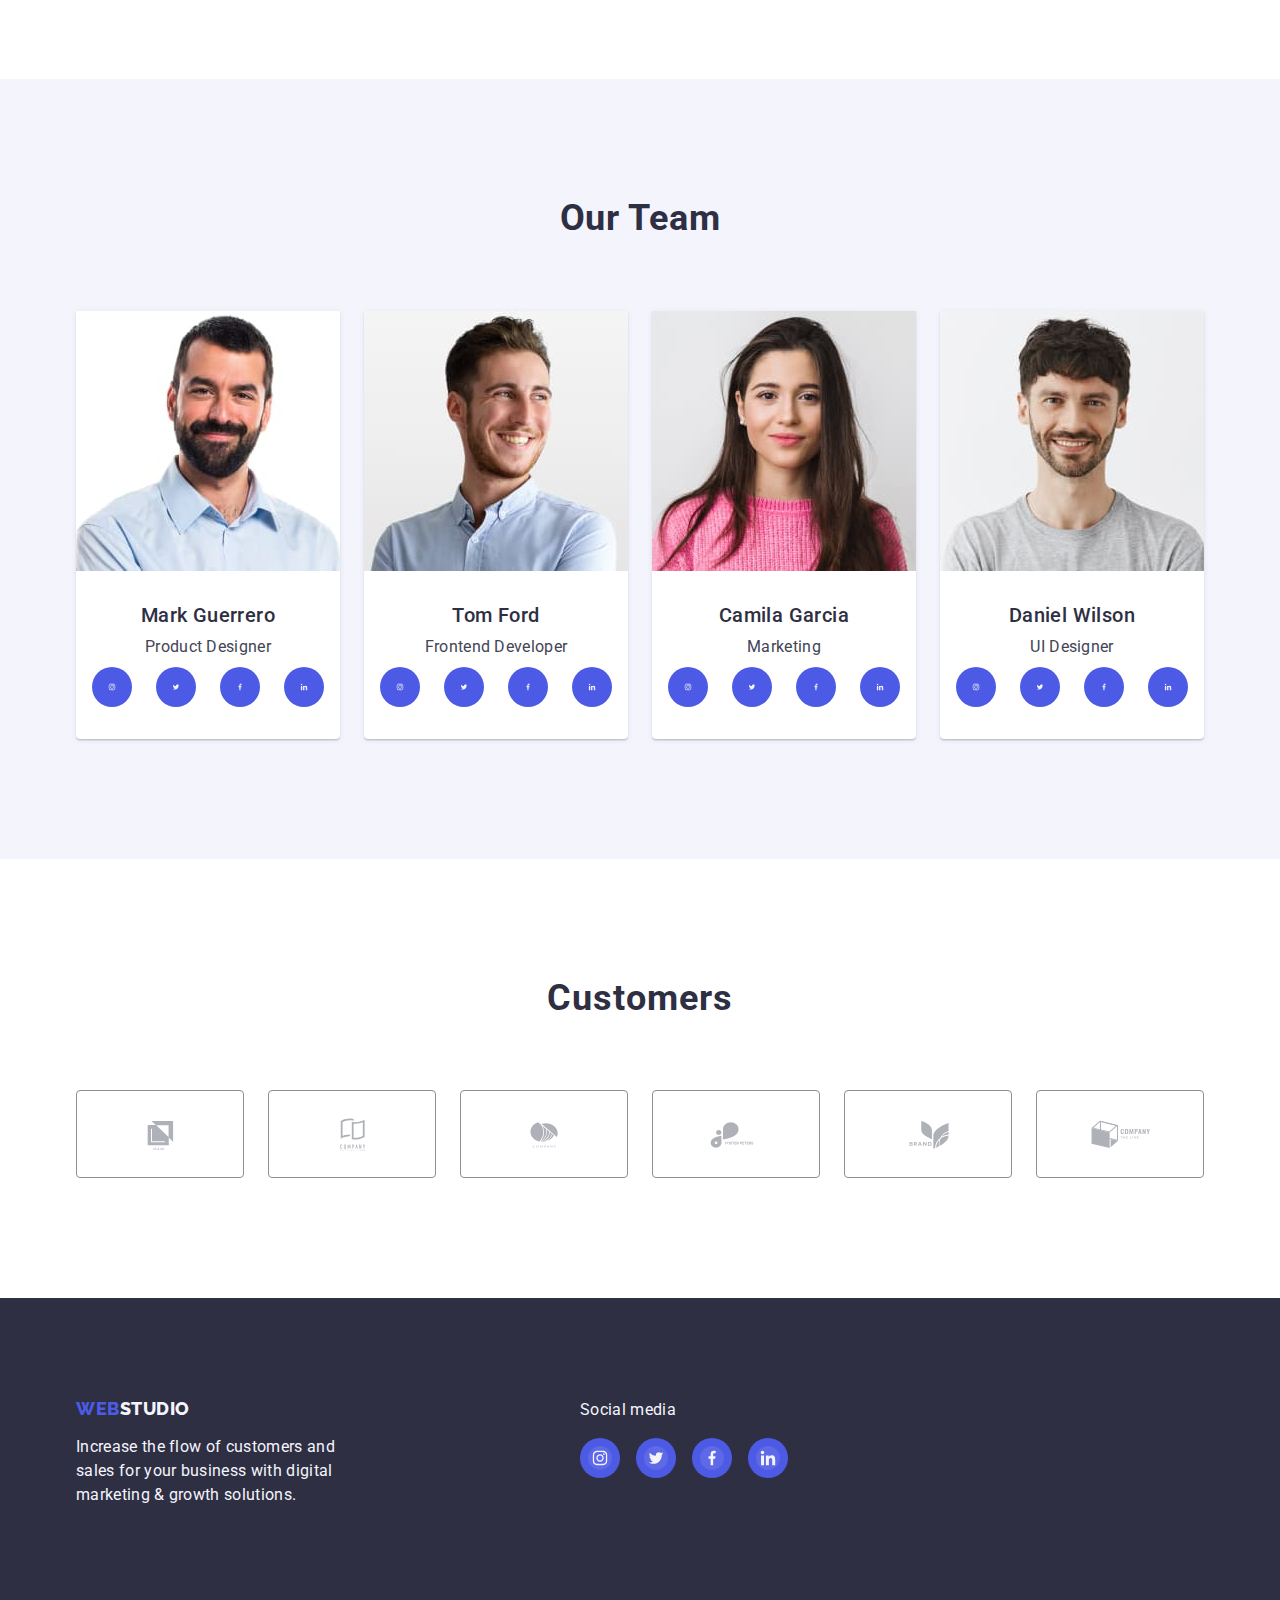
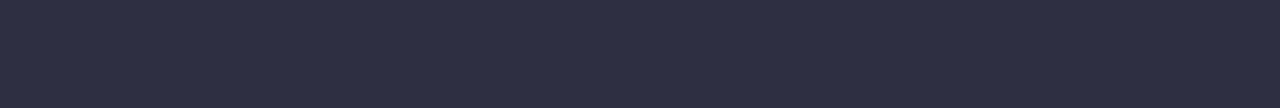
==== commit 2fec6194: "fix mistakes" ====
--- a/index.html
+++ b/index.html
@@ -77,7 +77,7 @@
             <li class="child-list">
               <!-- image -->
               <div class="bg-img">
-                <svg width="64" height="64" class="feature-img">
+                <svg width="64" height="64">
                   <use href="./images/icon.svg#icon-antenna"></use>
                 </svg>
               </div>
@@ -93,7 +93,7 @@
             <li class="child-list">
               <!-- image -->
               <div class="bg-img">
-                <svg width="64" height="64" class="feature-img">
+                <svg width="64" height="64">
                   <use href="./images/icon.svg#icon-clock"></use>
                 </svg>
               </div>
@@ -109,7 +109,7 @@
             <li class="child-list">
               <!-- image -->
               <div class="bg-img">
-                <svg width="64" height="64" class="feature-img">
+                <svg width="64" height="64">
                   <use href="./images/icon.svg#icon-diagram"></use>
                 </svg>
               </div>
@@ -125,7 +125,7 @@
             <li class="child-list">
               <!-- image -->
               <div class="bg-img">
-                <svg width="64" height="64" class="feature-img">
+                <svg width="64" height="64">
                   <use href="./images/icon.svg#icon-astronaut"></use>
                 </svg>
               </div>
--- a/css/styles.css
+++ b/css/styles.css
@@ -165,10 +165,6 @@
 .feature-list {
   display: flex;
   gap: 24px;
-}
-.feature-img {
-  width: 64px;
-  height: 64px;
 }
 .child-list {
   width: calc((100% - 72px) / 4);
@@ -245,12 +241,6 @@
   gap: 24px;
   justify-content: center;
 }
-.soc-med-img {
-  width: 40px;
-  height: 40px;
-  display: inline-block;
-  vertical-align: middle;
-}
 .soc-icons {
   width: 40px;
   height: 40px;
@@ -349,8 +339,6 @@
 }
 
 .customers-img {
-  width: 104px;
-  height: 56px;
   fill: currentColor;
 }
 /* content-footer-studio */
@@ -504,8 +492,6 @@
   color: var(--primary-bg);
 }
 .soc-med-foot {
-  height: 24px;
-  width: 24px;
   fill: var(--light-bgr-cloud);
 }
 .soc-list-foot {
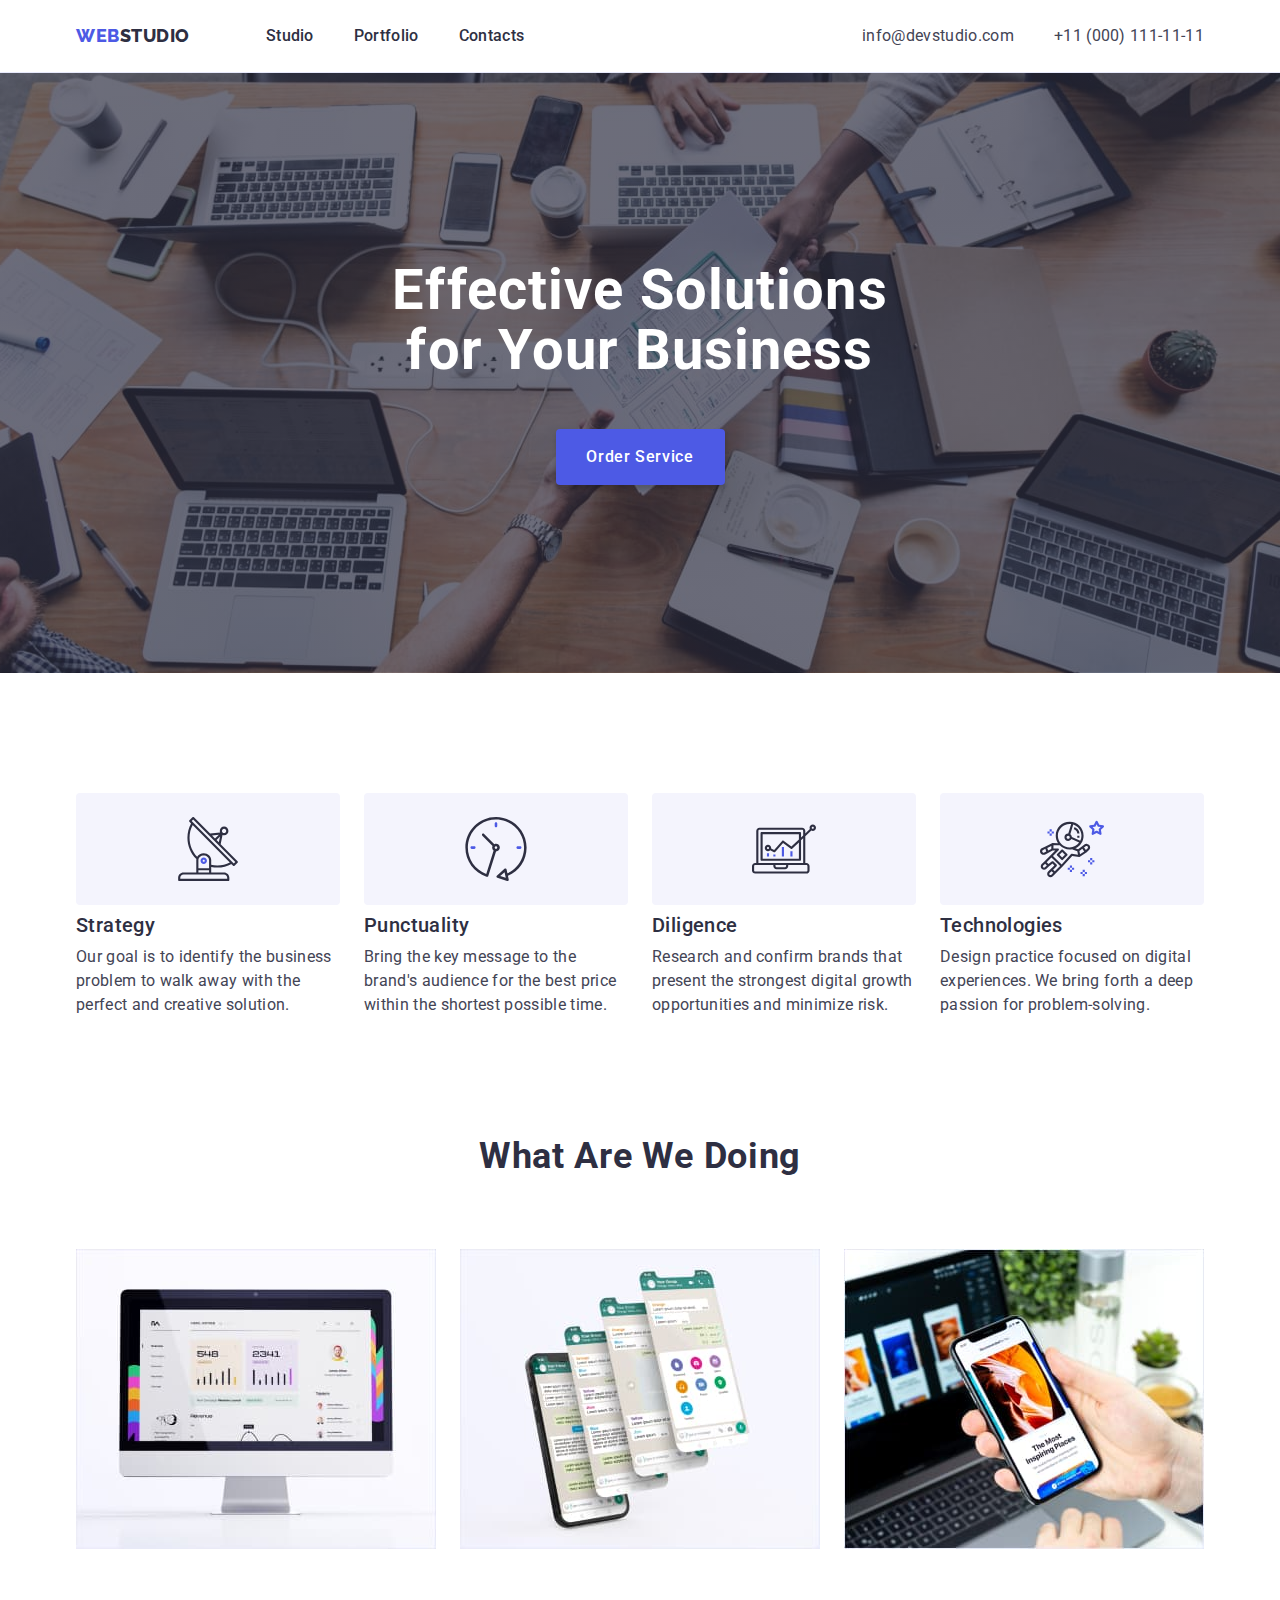
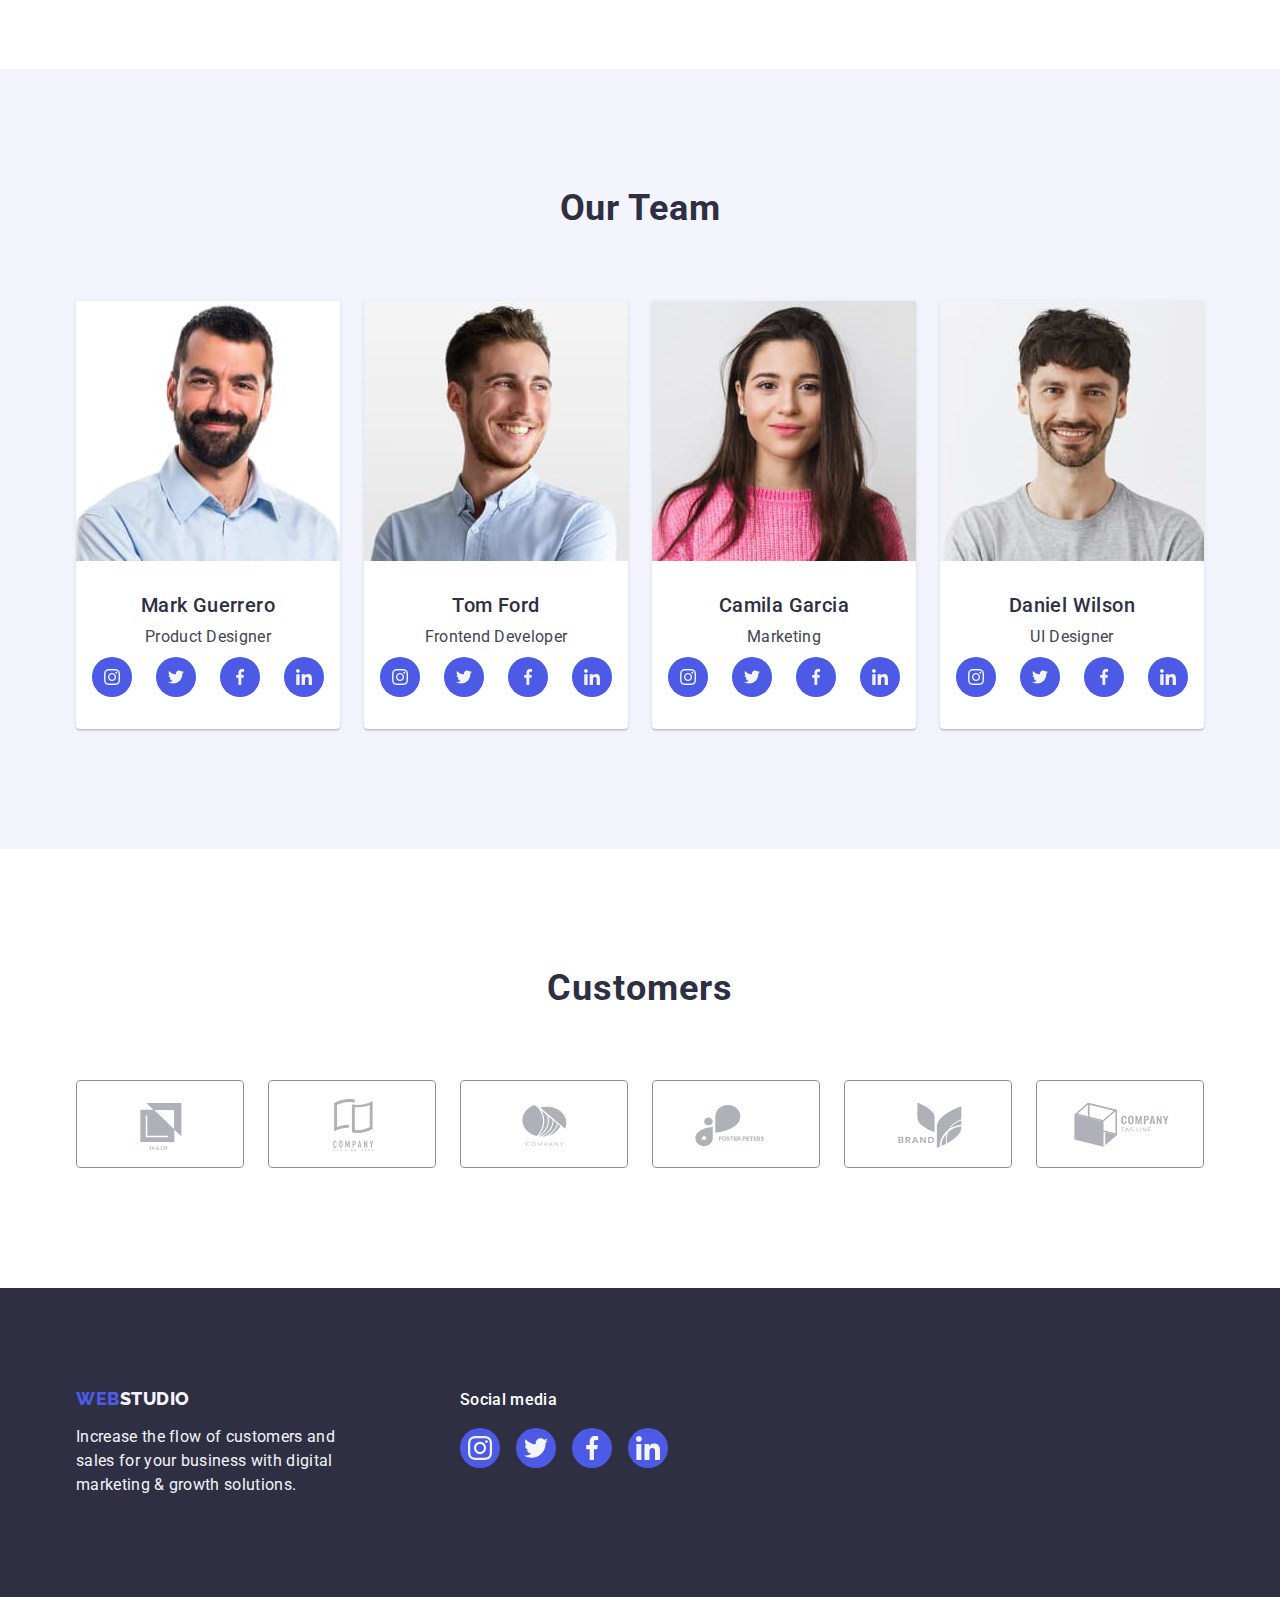
==== commit 6ec2d709: "fix main page and footer" ====
--- a/index.html
+++ b/index.html
@@ -190,7 +190,7 @@
                   <li class="soc-icons">
                     <a href="" class="soc-links">
                       <svg width="16" height="16" class="soc-med-img">
-                        <use href="./images/icon.svg#icon-inst"></use>
+                        <use href="./images/icon.svg#icon-instagram"></use>
                       </svg>
                     </a>
                   </li>
@@ -198,7 +198,7 @@
                   <li class="soc-icons">
                     <a href="" class="soc-links">
                       <svg width="16" height="16" class="soc-med-img">
-                        <use href="./images/icon.svg#icon-twit"></use>
+                        <use href="./images/icon.svg#icon-twitter"></use>
                       </svg>
                     </a>
                   </li>
@@ -206,7 +206,7 @@
                   <li class="soc-icons">
                     <a href="" class="soc-links">
                       <svg width="16" height="16" class="soc-med-img">
-                        <use href="./images/icon.svg#icon-face"></use>
+                        <use href="./images/icon.svg#icon-facebook"></use>
                       </svg>
                     </a>
                   </li>
@@ -214,7 +214,7 @@
                   <li class="soc-icons">
                     <a href="" class="soc-links">
                       <svg width="16" height="16" class="soc-med-img">
-                        <use href="./images/icon.svg#icon-in"></use>
+                        <use href="./images/icon.svg#icon-linkedin"></use>
                       </svg>
                     </a>
                   </li>
@@ -236,7 +236,7 @@
                   <li class="soc-icons">
                     <a href="" class="soc-links">
                       <svg width="16" height="16" class="soc-med-img">
-                        <use href="./images/icon.svg#icon-inst"></use>
+                        <use href="./images/icon.svg#icon-instagram"></use>
                       </svg>
                     </a>
                   </li>
@@ -244,7 +244,7 @@
                   <li class="soc-icons">
                     <a href="" class="soc-links">
                       <svg width="16" height="16" class="soc-med-img">
-                        <use href="./images/icon.svg#icon-twit"></use>
+                        <use href="./images/icon.svg#icon-twitter"></use>
                       </svg>
                     </a>
                   </li>
@@ -252,7 +252,7 @@
                   <li class="soc-icons">
                     <a href="" class="soc-links">
                       <svg width="16" height="16" class="soc-med-img">
-                        <use href="./images/icon.svg#icon-face"></use>
+                        <use href="./images/icon.svg#icon-facebook"></use>
                       </svg>
                     </a>
                   </li>
@@ -260,7 +260,7 @@
                   <li class="soc-icons">
                     <a href="" class="soc-links">
                       <svg width="16" height="16" class="soc-med-img">
-                        <use href="./images/icon.svg#icon-in"></use>
+                        <use href="./images/icon.svg#icon-linkedin"></use>
                       </svg>
                     </a>
                   </li>
@@ -282,7 +282,7 @@
                   <li class="soc-icons">
                     <a href="" class="soc-links">
                       <svg width="16" height="16" class="soc-med-img">
-                        <use href="./images/icon.svg#icon-inst"></use>
+                        <use href="./images/icon.svg#icon-instagram"></use>
                       </svg>
                     </a>
                   </li>
@@ -290,7 +290,7 @@
                   <li class="soc-icons">
                     <a href="" class="soc-links">
                       <svg width="16" height="16" class="soc-med-img">
-                        <use href="./images/icon.svg#icon-twit"></use>
+                        <use href="./images/icon.svg#icon-twitter"></use>
                       </svg>
                     </a>
                   </li>
@@ -298,7 +298,7 @@
                   <li class="soc-icons">
                     <a href="" class="soc-links">
                       <svg width="16" height="16" class="soc-med-img">
-                        <use href="./images/icon.svg#icon-face"></use>
+                        <use href="./images/icon.svg#icon-facebook"></use>
                       </svg>
                     </a>
                   </li>
@@ -306,7 +306,7 @@
                   <li class="soc-icons">
                     <a href="" class="soc-links">
                       <svg width="16" height="16" class="soc-med-img">
-                        <use href="./images/icon.svg#icon-in"></use>
+                        <use href="./images/icon.svg#icon-linkedin"></use>
                       </svg>
                     </a>
                   </li>
@@ -328,7 +328,7 @@
                   <li class="soc-icons">
                     <a href="" class="soc-links">
                       <svg width="16" height="16" class="soc-med-img">
-                        <use href="./images/icon.svg#icon-inst"></use>
+                        <use href="./images/icon.svg#icon-instagram"></use>
                       </svg>
                     </a>
                   </li>
@@ -336,7 +336,7 @@
                   <li class="soc-icons">
                     <a href="" class="soc-links">
                       <svg width="16" height="16" class="soc-med-img">
-                        <use href="./images/icon.svg#icon-twit"></use>
+                        <use href="./images/icon.svg#icon-twitter"></use>
                       </svg>
                     </a>
                   </li>
@@ -344,7 +344,7 @@
                   <li class="soc-icons">
                     <a href="" class="soc-links">
                       <svg width="16" height="16" class="soc-med-img">
-                        <use href="./images/icon.svg#icon-face"></use>
+                        <use href="./images/icon.svg#icon-facebook"></use>
                       </svg>
                     </a>
                   </li>
@@ -352,7 +352,7 @@
                   <li class="soc-icons">
                     <a href="" class="soc-links">
                       <svg width="16" height="16" class="soc-med-img">
-                        <use href="./images/icon.svg#icon-in"></use>
+                        <use href="./images/icon.svg#icon-linkedin"></use>
                       </svg>
                     </a>
                   </li>
@@ -371,7 +371,7 @@
             <li class="customers-logo">
               <a href="" class="customers-links">
                 <svg width="104" height="56" class="customers-img">
-                  <use href="./images/icon.svg#icon-Client"></use>
+                  <use href="./images/icon.svg#icon-Logo-one"></use>
                 </svg>
               </a>
             </li>
@@ -379,7 +379,7 @@
             <li class="customers-logo">
               <a href="" class="customers-links">
                 <svg width="104" height="56" class="customers-img">
-                  <use href="./images/icon.svg#icon-Client-second"></use>
+                  <use href="./images/icon.svg#icon-Logo-two"></use>
                 </svg>
               </a>
             </li>
@@ -387,7 +387,7 @@
             <li class="customers-logo">
               <a href="" class="customers-links">
                 <svg width="104" height="56" class="customers-img">
-                  <use href="./images/icon.svg#icon-Client-thirth"></use>
+                  <use href="./images/icon.svg#icon-Logo-tree"></use>
                 </svg>
               </a>
             </li>
@@ -395,7 +395,7 @@
             <li class="customers-logo">
               <a href="" class="customers-links">
                 <svg width="104" height="56" class="customers-img">
-                  <use href="./images/icon.svg#icon-Client-fourth"></use>
+                  <use href="./images/icon.svg#icon-Logo-four"></use>
                 </svg>
               </a>
             </li>
@@ -403,7 +403,7 @@
             <li class="customers-logo">
               <a href="" class="customers-links">
                 <svg width="104" height="56" class="customers-img">
-                  <use href="./images/icon.svg#icon-Client-fifth"></use>
+                  <use href="./images/icon.svg#icon-Logo-fife"></use>
                 </svg>
               </a>
             </li>
@@ -411,7 +411,7 @@
             <li class="customers-logo">
               <a href="" class="customers-links">
                 <svg width="104" height="56" class="customers-img">
-                  <use href="./images/icon.svg#icon-Client-sixth"></use>
+                  <use href="./images/icon.svg#icon-Logo-six"></use>
                 </svg>
               </a>
             </li>
@@ -440,7 +440,7 @@
             <li class="soc-med-list">
               <a href="" class="soc-med-link">
                 <svg width="24" height="24" class="soc-med-foot">
-                  <use href="./images/icon.svg#icon-inst-grey"></use>
+                  <use href="./images/icon.svg#icon-instagram"></use>
                 </svg>
               </a>
             </li>
@@ -448,7 +448,7 @@
             <li class="soc-med-list">
               <a href="" class="soc-med-link">
                 <svg width="24" height="24" class="soc-med-foot">
-                  <use href="./images/icon.svg#icon-twit-grey"></use>
+                  <use href="./images/icon.svg#icon-twitter"></use>
                 </svg>
               </a>
             </li>
@@ -456,7 +456,7 @@
             <li class="soc-med-list">
               <a href="" class="soc-med-link">
                 <svg width="24" height="24" class="soc-med-foot">
-                  <use href="./images/icon.svg#icon-face-grey"></use>
+                  <use href="./images/icon.svg#icon-facebook"></use>
                 </svg>
               </a>
             </li>
@@ -464,7 +464,7 @@
             <li class="soc-med-list">
               <a href="" class="soc-med-link">
                 <svg width="24" height="24" class="soc-med-foot">
-                  <use href="./images/icon.svg#icon-in-grey"></use>
+                  <use href="./images/icon.svg#icon-linkedin"></use>
                 </svg>
               </a>
             </li>
--- a/css/styles.css
+++ b/css/styles.css
@@ -111,17 +111,21 @@
 }
 /* block-hero */
 .hero-sect {
+  padding-top: 188px;
   background-color: var(--nav-blue);
-  background-image: linear-gradient(rgba(0, 0, 0, 0.7), rgba(0, 0, 0, 0.7)),
-    url("../images/people-office.jpg");
+  background-image: linear-gradient(
+      rgba(46, 47, 66, 0.7),
+      rgba(46, 47, 66, 0.7)
+    ),
+    url(../images/people-office.jpg);
   background-repeat: no-repeat;
   background-size: cover;
   background-position: center;
-  min-width: 1440px;
+  max-width: 1440px;
+  padding-bottom: 188px;
 }
 
 .hero-title {
-  padding-top: 192px;
   margin: 0 auto 48px;
   max-width: 496px;
   font-family: "Roboto";
@@ -132,9 +136,7 @@
   letter-spacing: 0.02em;
   color: var(--primary-bg);
 }
-.hero-box {
-  padding-bottom: 192px;
-}
+
 .order-btn {
   margin: 0 auto;
   height: 56px;
@@ -231,7 +233,6 @@
 }
 .part-of-photo-list {
   width: calc((100% - 48px) / 3);
-  border: 1px solid var(--btn-brd-collor);
   object-fit: cover;
 }
 /* block-our-team */
@@ -345,13 +346,6 @@
 .footer-site {
   background-color: var(--nav-blue);
   padding: 100px 0;
-}
-.footer-site p {
-  font-family: "Roboto";
-  font-weight: 400;
-  font-size: 16px;
-  line-height: 24px;
-  color: var(--light-bgr-cloud);
 }
 .logo-link-foot {
   display: inline-block;
@@ -473,11 +467,8 @@
 .flex-foot {
   display: flex;
   align-items: baseline;
-  gap: 120px;
-}
-.soc-med-box {
-  padding-bottom: 130px;
-}
+}
+
 .logo-box-foot {
   margin-right: 120px;
 }
